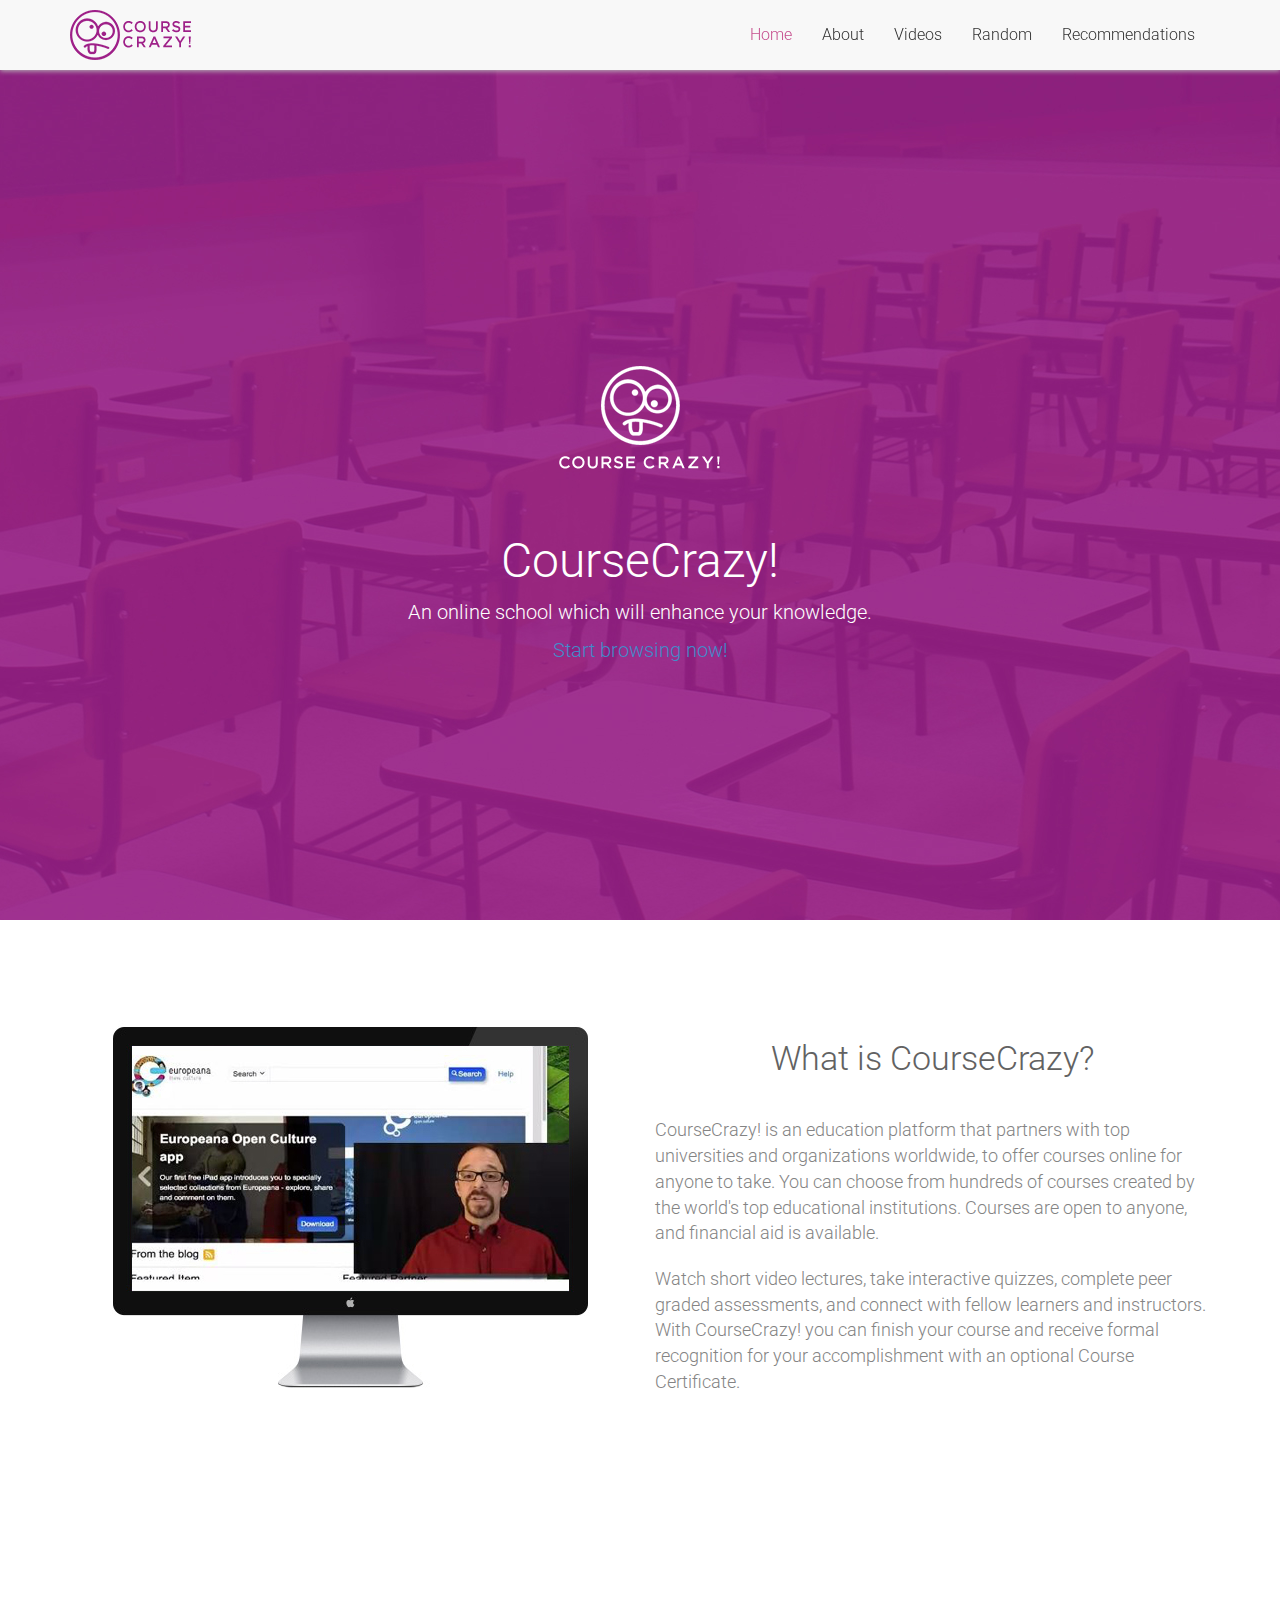
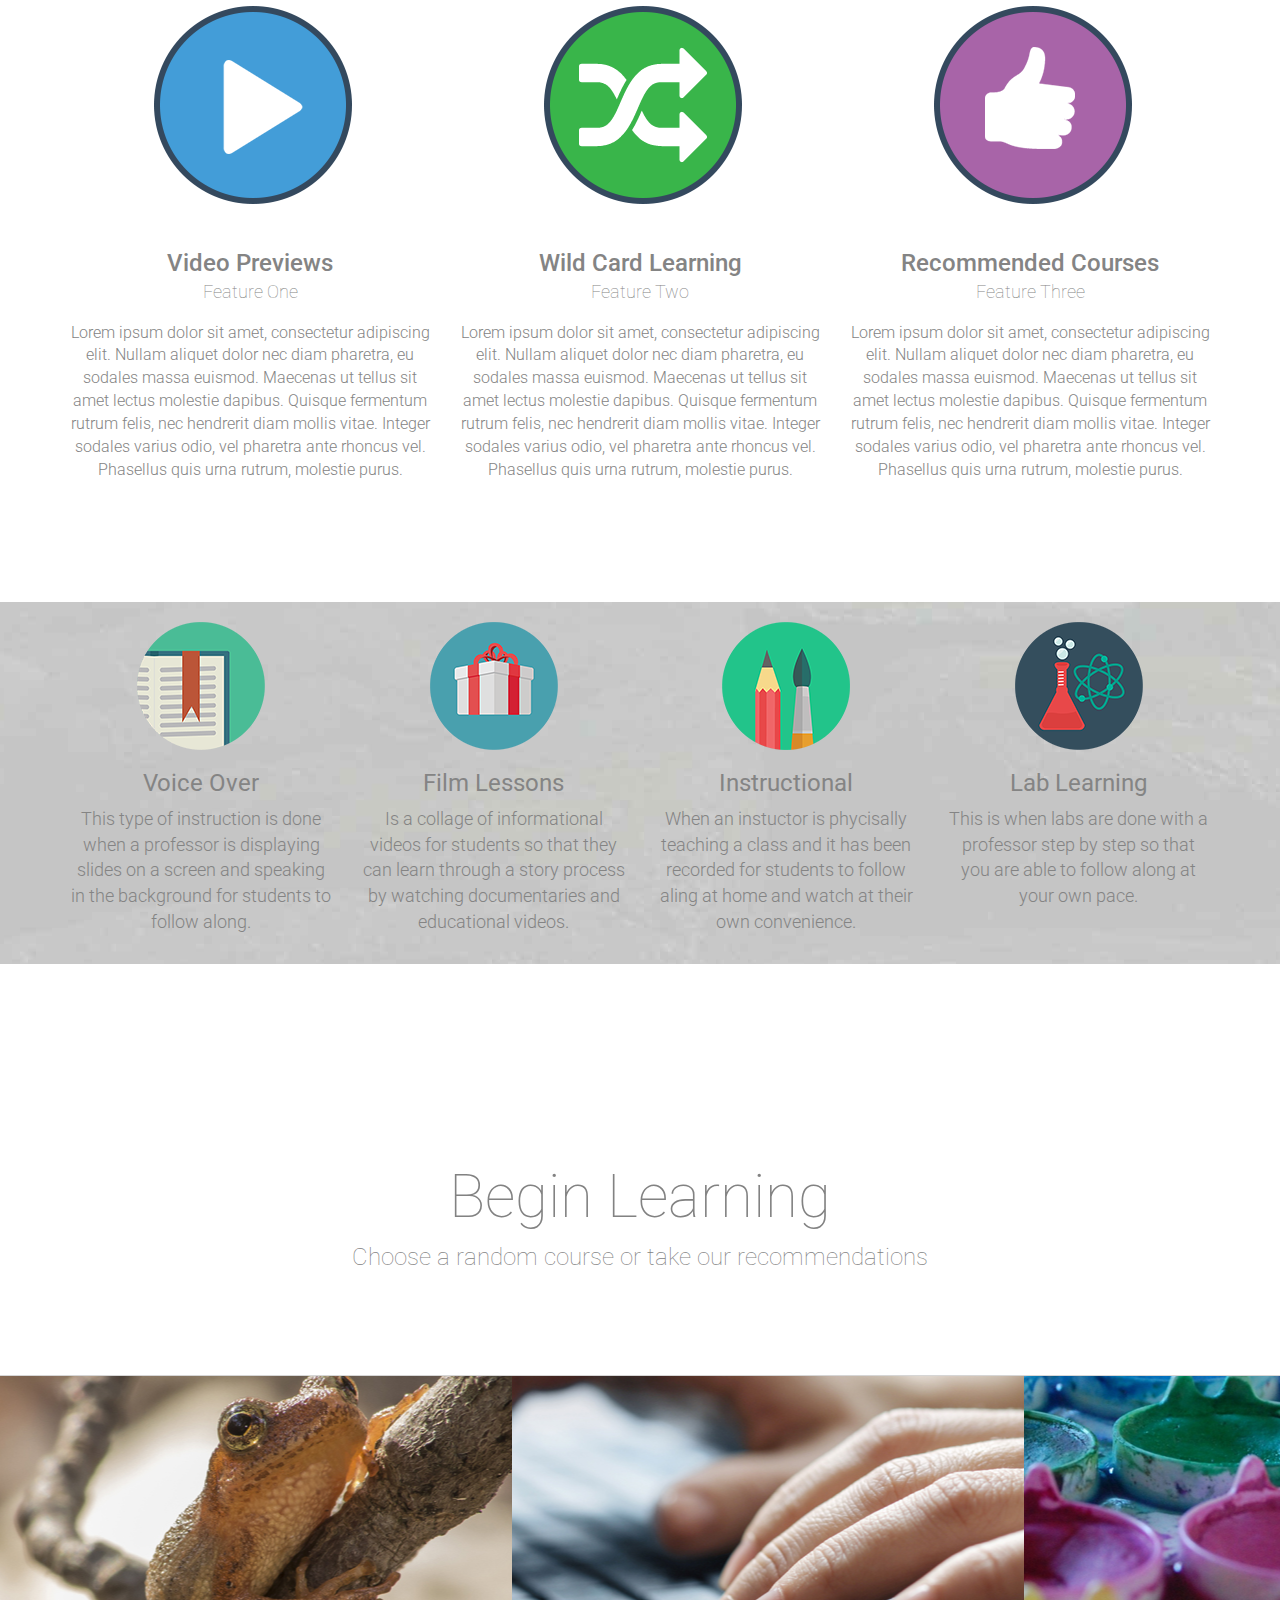
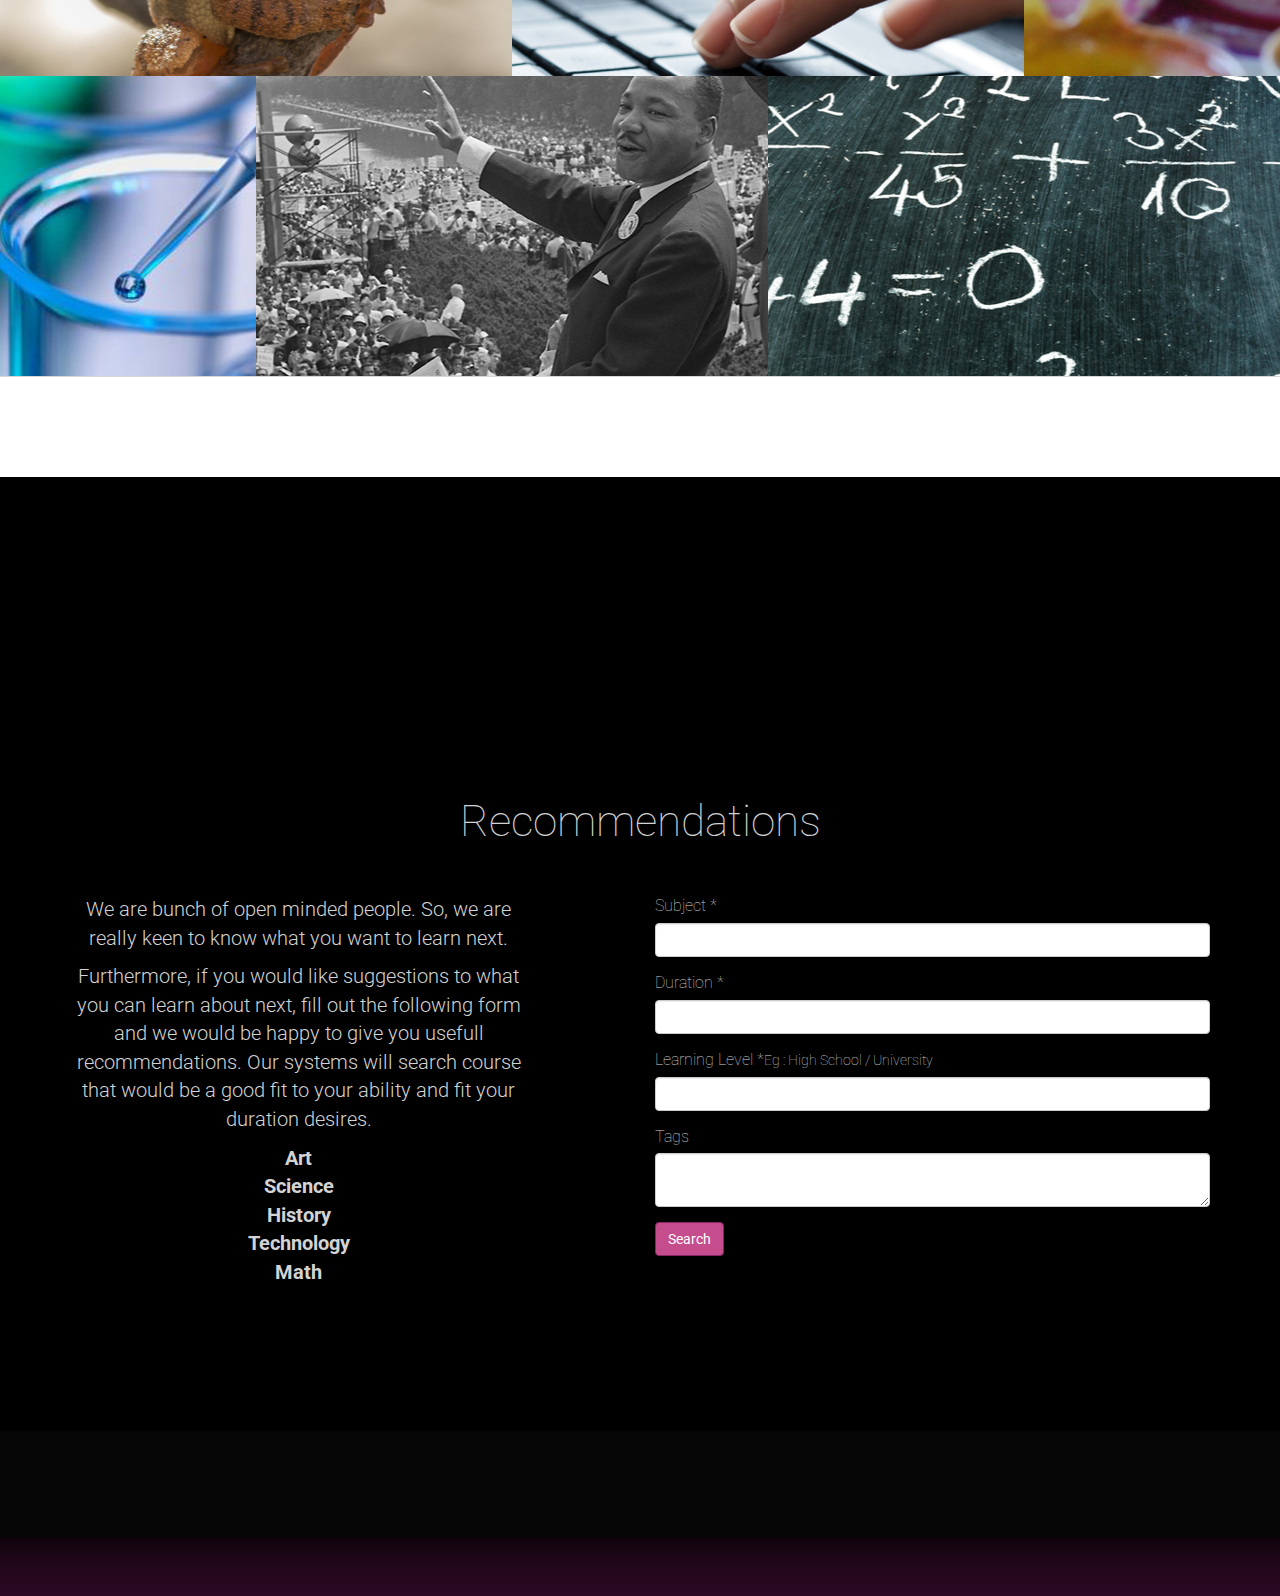
==== index.html @ 57f98992 "initial code" ====
<!DOCTYPE html>
<html>
<head>
	<title>CourseCrazy!</title>
	<link rel="stylesheet" type="text/css" href="css/bootstrap.min.css">
	<link href='http://fonts.googleapis.com/css?family=Roboto:400,300,100,400italic,500,700' rel='stylesheet' type='text/css'>
	<link rel="stylesheet" type="text/css" href="css/main.css">
	

	<script type="text/javascript" src="js/jquery.js"></script>
	<script type="text/javascript" src="js/bootstrap.min.js"></script>
	<script type="text/javascript" src="js/singlepagenav.js"></script>
	<script type="text/javascript" src="js/queryloader.js"></script>	
	<script type="text/javascript" src="js/main.js"></script>

	<meta charset="UTF-8">
	<meta name="description" content="CouseCrazy! - Take courses online!">
	<meta name="keywords" content="educational, learning, school, college, CS160, Software Engineering, HTML,CSS,XML,JavaScript">
	<meta name="author" content="CourseCrazy!">

	<link rel="icon" type="image/png"  href="img/fav.png" />
</head>
<body>
	<div class="navbar navbar-inverse navbar-fixed-top top-nav" role="navigation">
      <div class="container">
        <div class="navbar-header">
          <button type="button" class="navbar-toggle" data-toggle="collapse" data-target=".navbar-collapse">
            <span class="sr-only">Toggle navigation</span>
            <span class="icon-bar"></span>
            <span class="icon-bar"></span>
            <span class="icon-bar"></span>
          </button>
          <a class="navbar-brand" href="#">
          	<img src="img/pm-brand.png" title="CourseCrazy! Logo">
          </a>
        </div>
        <div class="collapse navbar-collapse ">
          <ul class="nav navbar-nav">
            <li><a href="#home">Home</a></li>
            <li><a href="#about">About</a></li>
            <li><a href="#services">Videos</a></li>
            <li><a href="#work">Random</a></li>
            <li><a href="#contact">Recommendations</a></li>
          </ul>
        </div><!--/.nav-collapse -->
      </div>
    </div>


	<div class="content"  id="home">
		<div class="section section1">
			<div class="container">
				<div class="row">
					<div class="col-xs-6 col-sm-4 col-md-2 col-lg-2 col-xs-offset-3 col-sm-offset-4 col-md-offset-5 main-logo"></div>
				</div>
				<div class="row">
					<h2>CourseCrazy!</h2>
				</div>
				<div class="row">
					<p>
						An online school which will enhance your knowledge.
					</p>
				</div>
                <div class="row">
                	<p>
                    	<a href = "browse.php" >Start browsing now!</a>
                    </p>
                </div>
			</div>
			</div>
		</div>
		<div class="section section2" id="about">
			<div class="container">
				<div class="row">
					<div class="col-md-6">
						<img class="img-responsive" title="PixelMock Introduction" src="img/big-mac.jpg">
					</div>
					<div class="col-md-6 intro-text">
						<h3 id="aboutus-title">What is CourseCrazy?</h3>
						<p>
							 CourseCrazy! is an education platform that partners with top universities and organizations worldwide, to offer courses online for anyone to take. You can choose from hundreds of courses created by the world's top educational institutions. Courses are open to anyone, and financial aid is available.
						</p>

						<p>
							Watch short video lectures, take interactive quizzes, complete peer graded assessments, and connect with fellow learners and instructors. With CourseCrazy! you can finish your course and receive formal recognition for your accomplishment with an optional Course Certificate.
						</p>
					</div>
				</div>
				<div class="row team">
					<div class="col-md-4">
						<img src="img/team/user2.png" class="img-responsive">
						<h3 class="team-name">Video Previews</h3>
						<h4 class="team-subtitle">Feature One</h4>
						<p class="team-details">
							Lorem ipsum dolor sit amet, consectetur adipiscing elit. Nullam aliquet dolor nec diam pharetra, eu sodales massa euismod. Maecenas ut tellus sit amet lectus molestie dapibus. Quisque fermentum rutrum felis, nec hendrerit diam mollis vitae. Integer sodales varius odio, vel pharetra ante rhoncus vel. Phasellus quis urna rutrum, molestie purus. 
						</p>
					</div>
					<div class="col-md-4">
						<img src="img/team/user1.png" class="img-responsive">
						<h3 class="team-name">Wild Card Learning</h3>
						<h4 class="team-subtitle">Feature Two</h4>
						<p class="team-details">
							Lorem ipsum dolor sit amet, consectetur adipiscing elit. Nullam aliquet dolor nec diam pharetra, eu sodales massa euismod. Maecenas ut tellus sit amet lectus molestie dapibus. Quisque fermentum rutrum felis, nec hendrerit diam mollis vitae. Integer sodales varius odio, vel pharetra ante rhoncus vel. Phasellus quis urna rutrum, molestie purus. 
						</p>
					</div>
					<div class="col-md-4">
						<img src="img/team/user3.png" class="img-responsive">
						<h3 class="team-name">Recommended Courses</h3>
						<h4 class="team-subtitle">Feature Three</h4>
						<p class="team-details">
							Lorem ipsum dolor sit amet, consectetur adipiscing elit. Nullam aliquet dolor nec diam pharetra, eu sodales massa euismod. Maecenas ut tellus sit amet lectus molestie dapibus. Quisque fermentum rutrum felis, nec hendrerit diam mollis vitae. Integer sodales varius odio, vel pharetra ante rhoncus vel. Phasellus quis urna rutrum, molestie purus. 
						</p>
					</div>
				</div>
			</div>
		</div>
		<div class="section section3" id="services">
			<div class="container">
				<div class="row">
					<div class="col-sm-6 col-md-3 service-item">
						<img src="img/print.png" title="Web design" class="img-responsive">
						<h3>Voice Over</h3>
						<p>
							This type of instruction is done when a professor is displaying slides on a screen and speaking in the background for students to follow along.
						</p>
					</div>
					<div class="col-sm-6 col-md-3 service-item">
						<img src="img/branding.png" title="Web development" class="img-responsive">
						<h3>Film Lessons</h3>
						<p>
							Is a collage of informational videos for students so that they can learn through a story process by watching documentaries and educational videos.
						</p>
					</div>
					<div class="col-sm-6 col-md-3 service-item">
						<img src="img/web-design.png" title="Print media design" class="img-responsive">
						<h3>Instructional</h3>
						<p>
							When an instuctor is phycisally teaching a class and it has been recorded for students to follow aling at home and watch at their own convenience.
						</p>
					</div>
					<div class="col-sm-6 col-md-3 service-item">
						<img src="img/web-dev.png" title="Branding" class="img-responsive">
						<h3>Lab Learning</h3>
						<p>
							This is when labs are done with a professor step by step so that you are able to follow along at your own pace.
						</p>
					</div>
				</div>
			</div>
		</div>
		<div class="section section4" id="work">
			<div class="portfolio clearfix">
				<div id="portfolio-introduction">
					<h3>Begin Learning</h3>
					<p>Choose a random course or take our recommendations</p>
				</div>

				<div id="portfolio-items" class="clearfix">
					

					<!-- start of a portfolio item -->
										<div class="item w3">
						<div class="hover-content">
							<h3>Cancer in the 21st Century</h3>
						</div>
						<div class="hidden-item">
							<img src="img/portfolio/biology.jpg" data-axisX="50" data-axisY="50">
						</div>
						<div class="modal fade portfolio-popup" tabindex="-1" role="dialog" aria-labelledby="myLargeModalLabel" aria-hidden="true">
	                        <div class="modal-dialog modal-lg">
	                            <div class="modal-content">
	                                <div class="row">
	                                    <div class="col-xs-12">
	                                        <div class="portfolio-item-description">
	                                            <h3>Cancer in the 21st Century</h3>
	                                            <p>Discover how genetics is revolutionising the detection and treatment of cancer, with this free online course. </p>
	                                            <p>Cancer Research UK estimates that 1 in 2 people in the UK will be diagnosed with cancer during their lifetime.</p>
	                                            <p>It is a disease that impacts on most people’s lives at some stage. So understanding cancer, and the development of new treatments, is of intrinsic interest to us all.</p>
	                                            <div class="labels">
	                                            	<span class="label label-default">Free</span>
													<span class="label label-primary">Biology</span>
													<span class="label label-success">6 Weeks</span>
													<span class="label label-info">Cancer</span>
													<span class="label label-warning">Modern</span>
													<span class="label label-danger">Health</span>
	                                            </div>
	                                        </div>
	                                    </div>
	                                    <div class="col-xs-12">
	                                        <div class='popup-image-container'>
	                                            <img src="img/portfolio/biology.jpg" class="portfolio-big img-responsive">
	                                        </div>
	                                    </div>
	                                </div>
	                            </div>
	                        </div>
	                    </div>
					</div>
					<!-- end of a portfolio item -->

					<!-- start of a portfolio item -->
					<div class="item w3">
						<div class="hover-content">
							<h3>Basic Java Programming</h3>
						</div>
						<div class="hidden-item">
							<img src="img/portfolio/tech.jpg" data-axisX="50" data-axisY="50">
						</div>
						<div class="modal fade portfolio-popup" tabindex="-1" role="dialog" aria-labelledby="myLargeModalLabel" aria-hidden="true">
	                        <div class="modal-dialog modal-lg">
	                            <div class="modal-content">
	                                <div class="row">
	                                    <div class="col-xs-12">
	                                        <div class="portfolio-item-description">
	                                            <h3>Basic Java Programming</h3>
	                                            <p>This course will help you to understand how programs work and guide you through creating your own computer program – a mobile game.  </p>
	                                            <p>Whether you’re a complete newcomer to programming, or have some basic skills, this course provides a challenging but fun way to start programming in Java. Over seven weeks we will introduce the basic constructs that are used in many programming languages and help you to put this knowledge into practice by changing the game code we have provided.</p>
	                                            <p>You’ll have the freedom to create a game that’s unique to you, with support from the community and educators if you get stuck. You’ll learn how to create algorithms to solve problems and translate these into code, using the same tools as industry professionals worldwide.</p>
	                                            <div class="labels">
	                                            	<span class="label label-default">Free</span>
													<span class="label label-primary">Computer Science</span>
													<span class="label label-success">6 Weeks</span>
													<span class="label label-info">Java</span>
													<span class="label label-warning">Programming</span>
													<span class="label label-danger">Mobile</span>
	                                            </div>
	                                        </div>
	                                    </div>
	                                    <div class="col-xs-12">
	                                        <div class='popup-image-container'>
	                                            <img src="img/portfolio/tech.jpg"  class="portfolio-big img-responsive">
	                                        </div>
	                                    </div>
	                                </div>
	                            </div>
	                        </div>
	                    </div>
					</div>
					<!-- end of a portfolio item -->

					<!-- start of a portfolio item -->
					<div class="item">
						<div class="hover-content">
							<h3>Artist's Perspective</h3>
						</div>
						<div class="hidden-item">
							<img src="img/portfolio/art.jpg" data-axisX="45" data-axisY="50">
						</div>
						<div class="modal fade portfolio-popup" tabindex="-1" role="dialog" aria-labelledby="myLargeModalLabel" aria-hidden="true">
	                        <div class="modal-dialog modal-lg">
	                            <div class="modal-content">
	                                <div class="row">
	                                    <div class="col-xs-12">
	                                        <div class="portfolio-item-description">
	                                            <h3>Artist's Perspective</h3>
	                                            <p>This course approaches the questions of “art” and “history” from the perspective of contemporary makers of art (sculpture, painting, photography, performance, installation and more), animators (whether character/story-based or experimental) and gamers. </p>
	                                            <p>Asking how artists actively make a history for their own practices by thinking about the creative process as a “conversation” with a wide range of art from the past. </p>
	                                            <p>Why are ground-breaking artists so often historically-minded (and yet tend to break all the rules of conventional history-telling)? How do animators themselves “write” the largely unwritten history of their art through quotation, transposition and mash-ups? </p>
	                                            <div class="labels">
	                                            	<span class="label label-default">Live</span>
													<span class="label label-primary">Art</span>
													<span class="label label-success">Gamers</span>
													<span class="label label-info">History</span>
													<span class="label label-warning">Analysis</span>
													<span class="label label-danger">Thinking</span>
	                                            </div>
	                                        </div>
	                                    </div>
	                                    <div class="col-xs-12">
	                                        <div class='popup-image-container'>
	                                            <img src="img/portfolio/art.jpg" class="portfolio-big img-responsive">
	                                        </div>
	                                    </div>
	                                </div>
	                            </div>
	                        </div>
	                    </div>
					</div>
					<!-- end of a portfolio item -->

					<!-- start of a portfolio item -->
					<div class="item">
						<div class="hover-content">
							<h3>Analyzing the Universe</h3>
						</div>
						<div class="hidden-item">
							<img src="img/portfolio/science.jpg" data-axisX="50" data-axisY="50">
						</div>
						<div class="modal fade portfolio-popup" tabindex="-1" role="dialog" aria-labelledby="myLargeModalLabel" aria-hidden="true">
	                        <div class="modal-dialog modal-lg">
	                            <div class="modal-content">
	                                <div class="row">
	                                    <div class="col-xs-12">
	                                        <div class="portfolio-item-description">
	                                            <h3>Analyzing the Universe</h3>
	                                            <p>Science is really not about looking up facts in an encyclopedia.  It is a process that extends what we know into the realm of the unexplored.  This can be exciting, certainly; to be able to sneak a peek at the Universe at its strange, awesome, cosmic best.  But it is very different from your run-of-the-mill standard “textbook” idea of science. </p>
	                                            <p>Science is a social, human endeavor. And as human beings, we crave authenticity.  We have seen the trappings of society, we act as if we have mastered technology, and yet we know that something is lacking.  We have succumbed to the lure of Ebay, Facebook and Amazon (at least, I know I have!), and yet we remain unsatisfied at some primal level.</p>
	                                            <p>It’s time to peel away the layers of glitzy imagery and use our machines to exploit their ultimate purpose: the capability to  process large amounts of data with instructions that we provide, in order to test our ideas about how the Universe seems to behave.  In short, to do Science. </p>
	                                            <div class="labels">
	                                            	<span class="label label-default">Science</span>
													<span class="label label-primary">Nasa</span>
													<span class="label label-success">Space</span>
													<span class="label label-info">Galaxy</span>
													<span class="label label-warning">Physics</span>
													<span class="label label-danger">Astronomy</span>
	                                            </div>
	                                        </div>
	                                    </div>
	                                    <div class="col-xs-12">
	                                        <div class='popup-image-container'>
	                                            <img src="img/portfolio/science.jpg" class="portfolio-big img-responsive">
	                                        </div>
	                                    </div>
	                                </div>
	                            </div>
	                        </div>
	                    </div>
					</div>
					<!-- end of a portfolio item -->

					<!-- start of a portfolio item -->
					<div class="item w3">
						<div class="hover-content">
							<h3>The Roosevelt Century</h3>
						</div>
						<div class="hidden-item">
							<img src="img/portfolio/history.jpg"  data-axisX="50" data-axisY="50">
						</div>
						<div class="modal fade portfolio-popup" tabindex="-1" role="dialog" aria-labelledby="myLargeModalLabel" aria-hidden="true">
	                        <div class="modal-dialog modal-lg">
	                            <div class="modal-content">
	                                <div class="row">
	                                    <div class="col-xs-12">
	                                        <div class="portfolio-item-description">
	                                            <h3>The Roosevelt Century</h3>
	                                            <p>This course will be offered On Demand. Sign up here to be notified when we go live. Who were Franklin, Eleanor, and Theodor Roosevelt? What values did the three Roosevelts (3Rs) stand for? How did these two presidents and one first lady influence the world we live in? This course explores twentieth century US history through these three unique leaders.    </p>
	                                            <p>The 3Rs propelled the United States into a superpower. They were innovators, campaigners, mobilisers, communicators, and transgressors of tradition. They changed the way we think about security, equality, and freedom. They gave us images of the future which still inspire us today. The Roosevelt Century takes you through their time, and connects it with our own.</p>
	                                            <p>By looking at their public speeches, governing styles, leadership qualities, and major decisions, the course explores how the 3Rs shaped American politics and society, transformed the relationship between citizen and state, and changed the role of the United States in the world.  The legacy of the 3Rs can be found everywhere in public life today, from media and entertainment to place names and online sites. By linking these images and references to the past, participants will take part in an exploration of the Roosevelt Century and how it is experienced across the globe. </p>
	                                            <div class="labels">
	                                            	<span class="label label-default">History</span>
													<span class="label label-primary">United States</span>
													<span class="label label-success">Explore</span>
													<span class="label label-info">Century</span>
													<span class="label label-warning">Life</span>
													<span class="label label-danger">Freedom</span>
	                                            </div>
	                                        </div>
	                                    </div>
	                                    <div class="col-xs-12">
	                                        <div class='popup-image-container'>
	                                            <img src="img/portfolio/history.jpg" class="portfolio-big img-responsive">
	                                        </div>
	                                    </div>
	                                </div>
	                            </div>
	                        </div>
	                    </div>
					</div>
					<!-- end of a portfolio item -->

					<!-- start of a portfolio item -->
					<div class="item w3">
						<div class="hover-content">
							<h3>Problems in Physics</h3>
						</div>
						<div class="hidden-item">
							<img src="img/portfolio/math.jpg"  data-axisX="50" data-axisY="50">
						</div>
						<div class="modal fade portfolio-popup" tabindex="-1" role="dialog" aria-labelledby="myLargeModalLabel" aria-hidden="true">
	                        <div class="modal-dialog modal-lg">
	                            <div class="modal-content">
	                                <div class="row">
	                                    <div class="col-xs-12">
	                                        <div class="portfolio-item-description">
	                                            <h3>Problems in Physics</h3>
	                                            <p>The course includes about 45 hours of lectures covering the material I normally teach in an introductory graduate class at University of Michigan. The treatment is mathematical, which is natural for a topic whose roots lie deep in functional analysis and variational calculus. It is not formal, however, because the main goal of these lectures is to turn the viewer into a competent developer of finite element code.  </p>
	                                            <p>We do spend time in rudimentary functional analysis, and variational calculus, but this is only to highlight the mathematical basis for the methods, which in turn explains why they work so well. Much of the success of the Finite Element Method as a computational framework lies in the rigor of its mathematical foundation, and this needs to be appreciated, even if only in the elementary manner presented here. </p>
	                                            <p>A background in PDEs and, more importantly, linear algebra, is assumed, although the viewer will find that we develop all the relevant ideas that are needed.  The development itself focuses on the classical forms of partial differential equations (PDEs): elliptic, parabolic and hyperbolic. At each stage, however, we make numerous connections to the physical phenomena represented by the PDEs.</p>
	                                            <div class="labels">
	                                            	<span class="label label-default">Physics</span>
													<span class="label label-primary">Math</span>
													<span class="label label-success">Linear</span>
													<span class="label label-info">Finte</span>
													<span class="label label-warning">6 Weeks</span>
													<span class="label label-danger">3D</span>
	                                            </div>
	                                        </div>
	                                    </div>
	                                    <div class="col-xs-12">
	                                        <div class='popup-image-container'>
	                                            <img src="img/portfolio/math.jpg" class="portfolio-big img-responsive">
	                                        </div>
	                                    </div>
	                                </div>
	                            </div>
	                        </div>
	                    </div>
					</div>
					<!-- end of a portfolio item -->
				</div>
				
			</div>
		</div>

		<div class="section section5 footer" id="contact">
			<div class="container">
				<div class="row">
					<h3 id="contact-us-header">Recommendations</h3>
				</div>
                <div class="row">
                    <div class="col-md-5 contact-description">
                        <p>We are bunch of open minded people. So, we are really keen to know what you want to learn next.</p> 
                        <p>Furthermore, if you would like suggestions to what you can learn about next, fill out the following form and we would be happy to give you usefull recommendations. Our systems will search course that would be a good fit to your ability and fit your duration desires.</p>	
                        <p><strong>Art<br>Science<br>History<br>Technology<br>Math<br>
                                </strong></p>
                        
                    </div>
                    <div class="col-md-offset-1 col-md-6">
                        <div id="mainErrorDisplay">

                        </div>
                        <form id="contact-form">
                            <div class="form-group">
                                <label for="name">Subject *</label>
                                <input type="text" class="form-control" id="name">
                            </div>

                            <div class="form-group">
                                <label for="email">Duration *</label>
                                <input type="text" class="form-control" id="email">
                            </div>

                            <div class="form-group">
                                <label for="phone">Learning Level *<small>Eg : High School / University</small></label>
                                <input type="text" class="form-control" id="phone">
                            </div>

                            <div class="form-group">
                                <label for="message">Tags</label>
                                <textarea class="form-control" id="message"></textarea>
                            </div>

                            <div class="form-group">
                                <input type="submit" value="Search" id="send" class="btn btn-success">
                            </div>
                        </form>
                    </div>
                </div>
            </div>

		</div>
	</div>
</body>
</html>
---- css/main.css ----
body
{
	text-align: center;
	padding: 0px;
	margin: 0px;
	font-family: "Roboto",sans-serif;
	font-size: 12px;
	color:#d3d3d3 !important;
}

body .text-color1 
{
    color: #882565;
}

body .text-color2 
{
    color: #C54D8D;
}

.owlcontainer {
	max-width: 1400px;
	margin: auto;
	overflow: hidden;
	position: relative;
	padding-top: 6%;
}

#owl-demo .owlitem img{
    display: block;
    max-width: 100%;
    height: auto;
    margin: auto;
}
.owlcontainer .slidertext {
	font-size: 30px;
	color: #4f585d;
	line-height: 40px;
	text-align: center;
	width: 70%;
	margin: auto;
	padding-top: 0px;
	padding-bottom: 6%;
}


.container
{
	/*width:1200px;*/
	margin: 0px auto;
	/*text-align: left;*/
}

.top-nav
{
	position: fixed;
	height: 70px;
	padding-top: 10px;
	padding-bottom: 10px;
	width:100%;
	background-color: #f8f8f8;
}

.top-nav li a
{
	font-size:16px;
	font-family: "Roboto", sans-serif;
	font-weight: 300;
	color:#303030 !important;
}

.navbar li .current
{
	background-color: transparent;
	color: #C54D8D !important;
	outline: none;
}

.navbar-brand
{
	padding-top: 0px;
}

.top-nav li a:hover
{
	color:#C54D8D!important;
}

.navbar-inverse
{
	border: none;
	box-shadow: 0px 1px 5px #b8b8b8;
}

.content
{
	padding-top:70px;
}

.section1
{
	background: url(../img/workspace-main.jpg);
	background-repeat:no-repeat;
	background-attachment:fixed;
	background-position:50% -400px; 
	padding-top:170px;
}

.section1 .main-logo
{
	background: url("../img/logo-big-NEW.png") no-repeat scroll center center rgba(0, 0, 0, 0);
	height: 200px;
}

.section1 h2
{
	font-family: "Roboto",sans-serif;
	font-weight: 300 !important;
	font-size: 48px;
	color:#fff;
}

.section1 p
{
	font-size: 20px;
	font-weight: 300;
	color: #fff;
}

.section2
{
	padding-top: 100px;
	/*padding-bottom: 200px;*/
}

.section2 .intro-text
{
	/*text-align: left*/
}

.section2 img
{
	margin: 0 auto;
}

.section2 h3#aboutus-title
{
	font-family: "Roboto", sans-serif;
	font-size: 34px;
	color: #626262 !important;
	font-weight: 300;
	margin-bottom: 40px;
}

.section2 .team
{
	padding: 150px 0px 100px 0px;
}

.section2 .team img
{
	margin:0px auto;
}

.section2 .team h3.team-name
{
	color:#848484;
	margin-bottom: 5px;
}

.section2 .team h4.team-subtitle
{
	margin-top: 0px;	
	font-weight: lighter;
	color:#848484;
	margin-bottom: 20px;
}

.section2 .team p.team-details
{
	text-align: center;
	font-size: 16px;
}

.section2 p
{
	color: #848484;
	font-size: 18px;
	font-family: "Roboto", sans-serif;
	margin-bottom: 20px;
	font-weight: 300;
	text-align: left
}

.section3
{
	background: url(../img/workspace-sub.jpg) rgba(213,30,155, 0.6);
	background-repeat:no-repeat;
	background-attachment:fixed;
	background-position:50% 0%; 
}

.section3 .container
{
	
}

.section3 img.img-responsive
{
	margin: 0 auto;
}

.section3 h3
{
	color: #848484;
	font-weight: 400;
}

.section3 p
{
	color: #848484;
	font-weight: 300;
	font-size: 18px;
}

.section4
{
	/*height:600px;*/
}

.item 
{ 
	width: 20%; 
	background-color: red;
	height:300px;
	float:left;
	position: relative;
}

.item.w2 
{ 
	width: 25%; 
}

.item.w3
{
	width: 40%; 
}

.item .hidden-item
{
	display: none;
}

.portfolio
{	
	padding: 100px 0px
}

.portfolio #portfolio-introduction
{
	margin-bottom: 100px;
	margin-top: 100px;
	color: #828282;
}

.portfolio #portfolio-introduction p
{
	font-size: 24px;
	font-weight: lighter;
}

.portfolio #portfolio-items
{
	border-top: 1px solid #D6D6D6;
	border-bottom: 1px solid #D6D6D6;
}

.portfolio .item .hover-content
{
	width: 100%;
	height: 100%;
	background: #8a0175;
	opacity: 0.8;
	position: absolute;
	padding: 20px;
	display: none;
	transition:all 0.5s ease 0s;
	cursor: pointer;
}

.portfolio .item .hover-content h3
{
	font-size: 34px;
	font-weight: lighter;
	color: #fff;
	position: relative;
	top:30%;
}

.portfolio .item:hover .hover-content
{
	display: block;
}

.portfolio .item  .portfolio-popup h3
{
	margin-bottom: 30px;
	margin-top: 0px;
	color:#828282;
} 

.portfolio .item .portfolio-popup p
{
	color: #828282;
	line-height: auto;
	font-size: 18px;
	font-weight: lighter;
}


.portfolio .item .portfolio-popup .popup-image-container
{
	padding: 20px;
}

.portfolio .item .portfolio-popup .popup-image-container img
{
	margin: 0 auto
}

.portfolio .item  .portfolio-popup .portfolio-item-description
{
	border-bottom: 1px solid #8D8D8D;
    padding: 40px;
    text-align: left;
}

.portfolio .item .portfolio-popup .labels
{
	margin-top:20px;
	line-height: 30px;
}


.portfolio .item  .portfolio-popup .portfolio-item-description span.label
{
	font-family: "Roboto", sans-serif;
	font-size: 12px;
	font-weight: lighter;
}

.portfolio h3
{
	font-size: 60px;
	font-family: "Roboto", sans-serif;
	font-weight: lighter;
}

.footer
{
	background: url(../img/footer-bg.jpg) repeat-x left bottom #000;
	/*padding-top: 200px;*/
}

#contact
{
	/*padding-bottom:80px;*/
	font-family:"Roboto", sans-serif;
	font-weight:300;
	min-height:600px;
}

#contact #contact-us-header
{
	font-size: 44px;
	font-weight: lighter;
	margin-bottom: 50px
}

#contact #contact-form input[type=submit]
{
	background-color:#C54D8D;
	border:1px solid #882565																																																																																																																																																																						
}

#contact #contact-form
{
	text-align: left;
}

#contact #contact-form label
{
	font-size: 16px;
	font-weight: lighter;
}

#contact .contact-description p
{
	font-size:20px;
}

.sm-wrapper
{
	margin-top:30px;
	margin-bottom:50px;
}


.sm-wrapper a:hover
{

}

.sm-container
{
	width:32px;
	height:32px;
	display:block;
	float:left;
	background:url(../img/sm-sprite.png) no-repeat;
	margin-right:10px;
}

.sm-container:hover
{
	/*border-bottom:5px solid #C54D8D;*/
	cursor:pointer;
}

.sm-facebook
{
	background-position:0px -32px;
}

.sm-linkedin
{
	background-position:0px -64px;
}

.sm-gplus
{
	background-position:0px -96px;
}

.sm-skype
{
	background-position:0px -128px;
}


/* end of contact section */



/* Landscape phones and down */
@media (max-width: 480px) { 

	.section2 p
	{
		font-size: 18px;
		font-weight: 300;
	}

	.section2 img
	{
		padding-bottom: 60px;
	}

	.item,.item.w2 , .item.w3
	{ 
		width: 100%; 
	}

	.portfolio .item  .portfolio-popup h3
	{
		font-size: 42px;
	} 

	.portfolio .item .portfolio-popup p
	{
		font-size: 16px;
		font-weight: lighter;
	}

	.section2 .team img
	{
		padding-bottom: 0px;
	}

	.section3 .service-item
	{
		margin-bottom: 50px
	}

	.section3 .service-item p
	{
		font-size: 18px;
	    margin: 0 auto;
	    width: 75%;
	}


 }

/* Landscape phone to portrait tablet */
@media (min-width: 481px) and (max-width: 767px) {
	.section3 .service-item
	{
		margin-bottom: 50px
	}

	.section3 .service-item p
	{
		font-size: 18px;
	    margin: 0 auto;
	    width: 75%;
	}

	.section2 p
	{
		font-size: 20px;
		font-weight: 300;
	}

	.section2 img
	{
		padding-bottom: 0px;
	}

	.item,.item.w2 , .item.w3
	{ 
		width: 100%; 
	}

	.navbar-nav
	{
		background-color:#F8F8F8
	}
}


/* Portrait tablet to landscape and desktop */
@media (min-width: 768px) and (max-width: 1024px) {
	.section2 img
	{
		padding-bottom: 60px;
	}

	.section2 p
	{
		font-size: 20px;
	}

	.section2 img
	{
		padding-bottom: 0px;
	}

	.section3 .service-item
	{
		margin-bottom: 50px;
		font-size: 18px;
	}

	.portfolio .item .hover-content
	{
		width: 100%;
		height: 100%;
		background: #8a0175;
		opacity: 0.8;
		position: absolute;
		padding: 20px;
		display: none;
		transition:all 0.5s ease 0s;
		cursor: pointer;
	}

	.portfolio .item .hover-content h3
	{
		font-size: 18px;
		font-weight: 300;
		color: #fff;
		position: relative;
		top:30%;
	}

	.portfolio .item:hover .hover-content
	{
		display: block;
	}

	.portfolio .item  .portfolio-popup h3
	{
		margin-bottom: 30px;
		margin-top: 0px;
		color:#828282;
		font-size: 42px;
	} 

	.portfolio .item .portfolio-popup p
	{
		color: #828282;
		line-height: auto;
		font-size: 16px;
		font-weight: lighter;
	}

	.item 
	{ 
		width: 20%; 
		background-color: red;
		height:200px;
		float:left;
		position: relative;
	}

	.item.w2 
	{ 
		width: 25%; 
	}

	.item.w3
	{
		width: 40%; 
	}

	.navbar-nav
	{
		float: right;
	}
}


/* Large desktop */
@media (min-width: 1025px) {
	.navbar-nav
	{
		float: right;
	}
}

.clearfix:after {
     visibility: hidden;
     display: block;
     font-size: 0;
     content: " ";
     clear: both;
     height: 0;
     }
.clearfix { display: inline-block; }
/* start commented backslash hack \*/
* html .clearfix { height: 1%; }
.clearfix { display: block; }
/* close commented backslash hack */
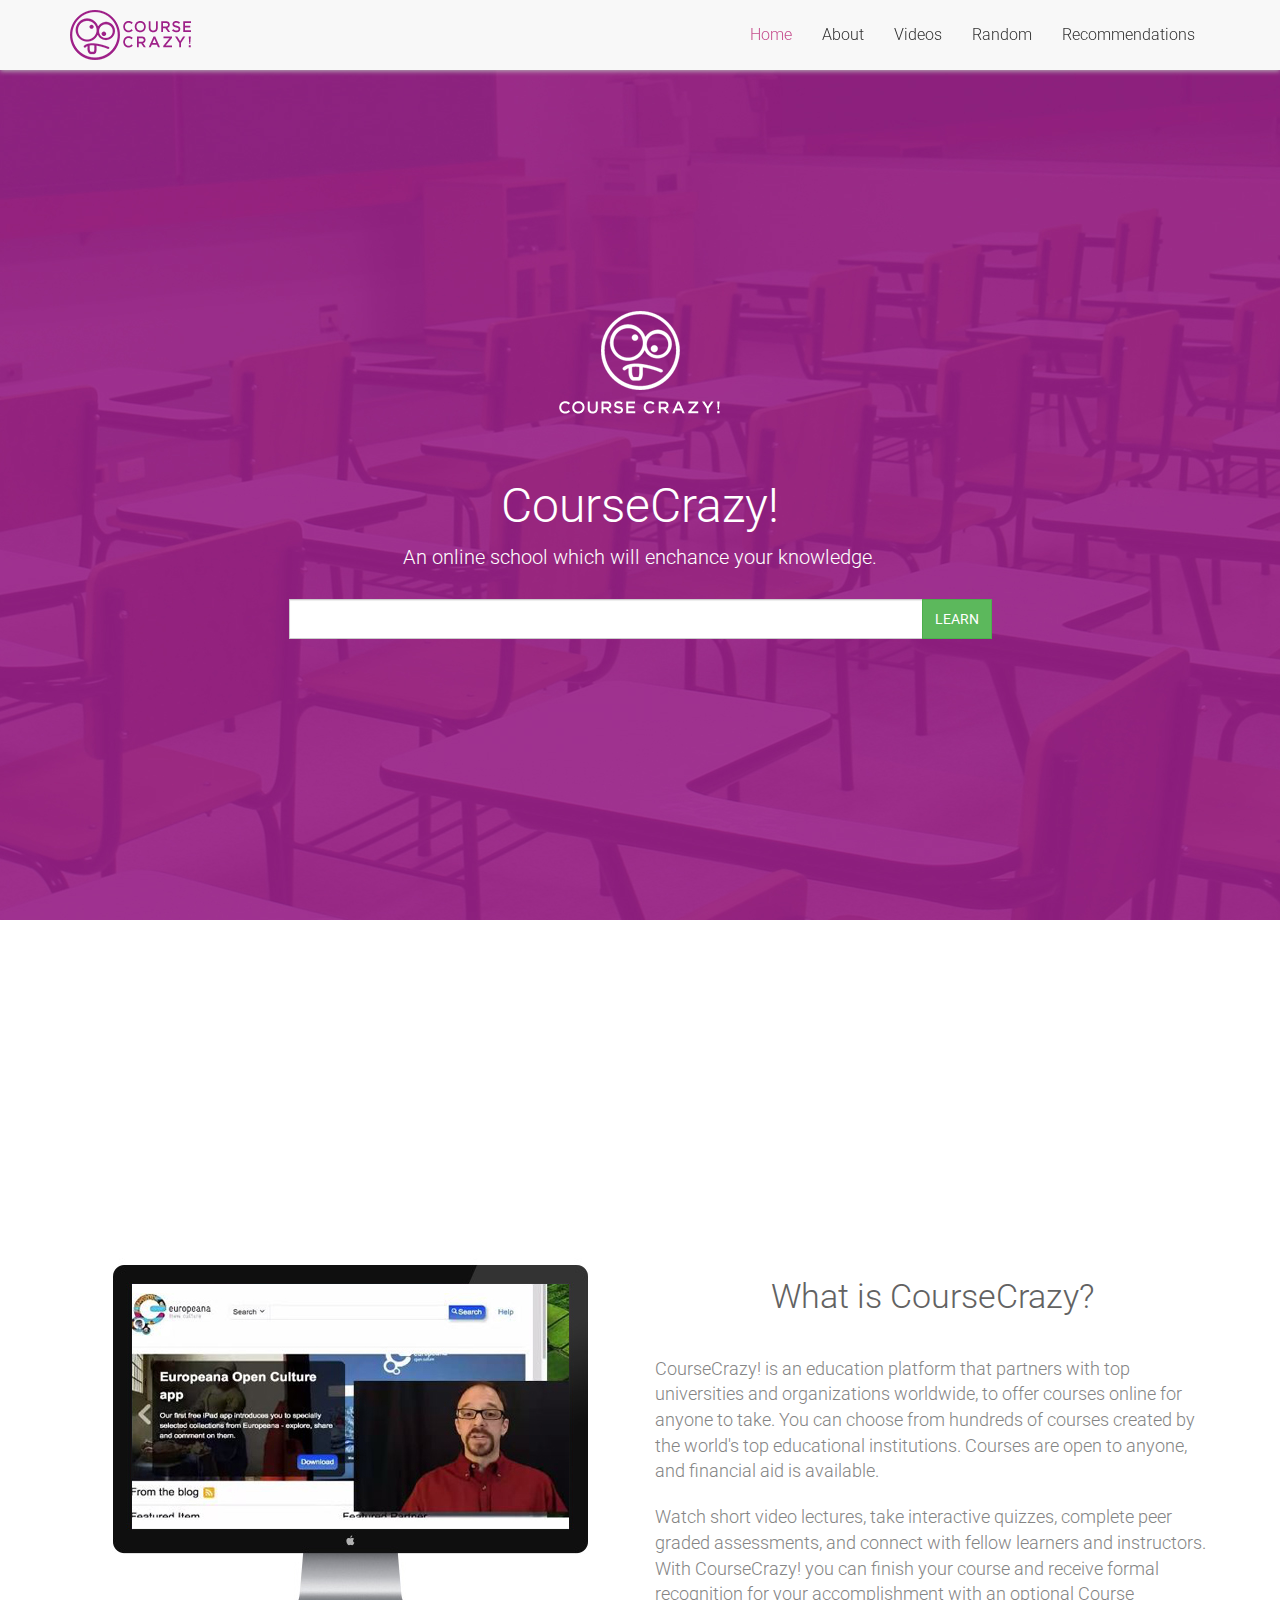
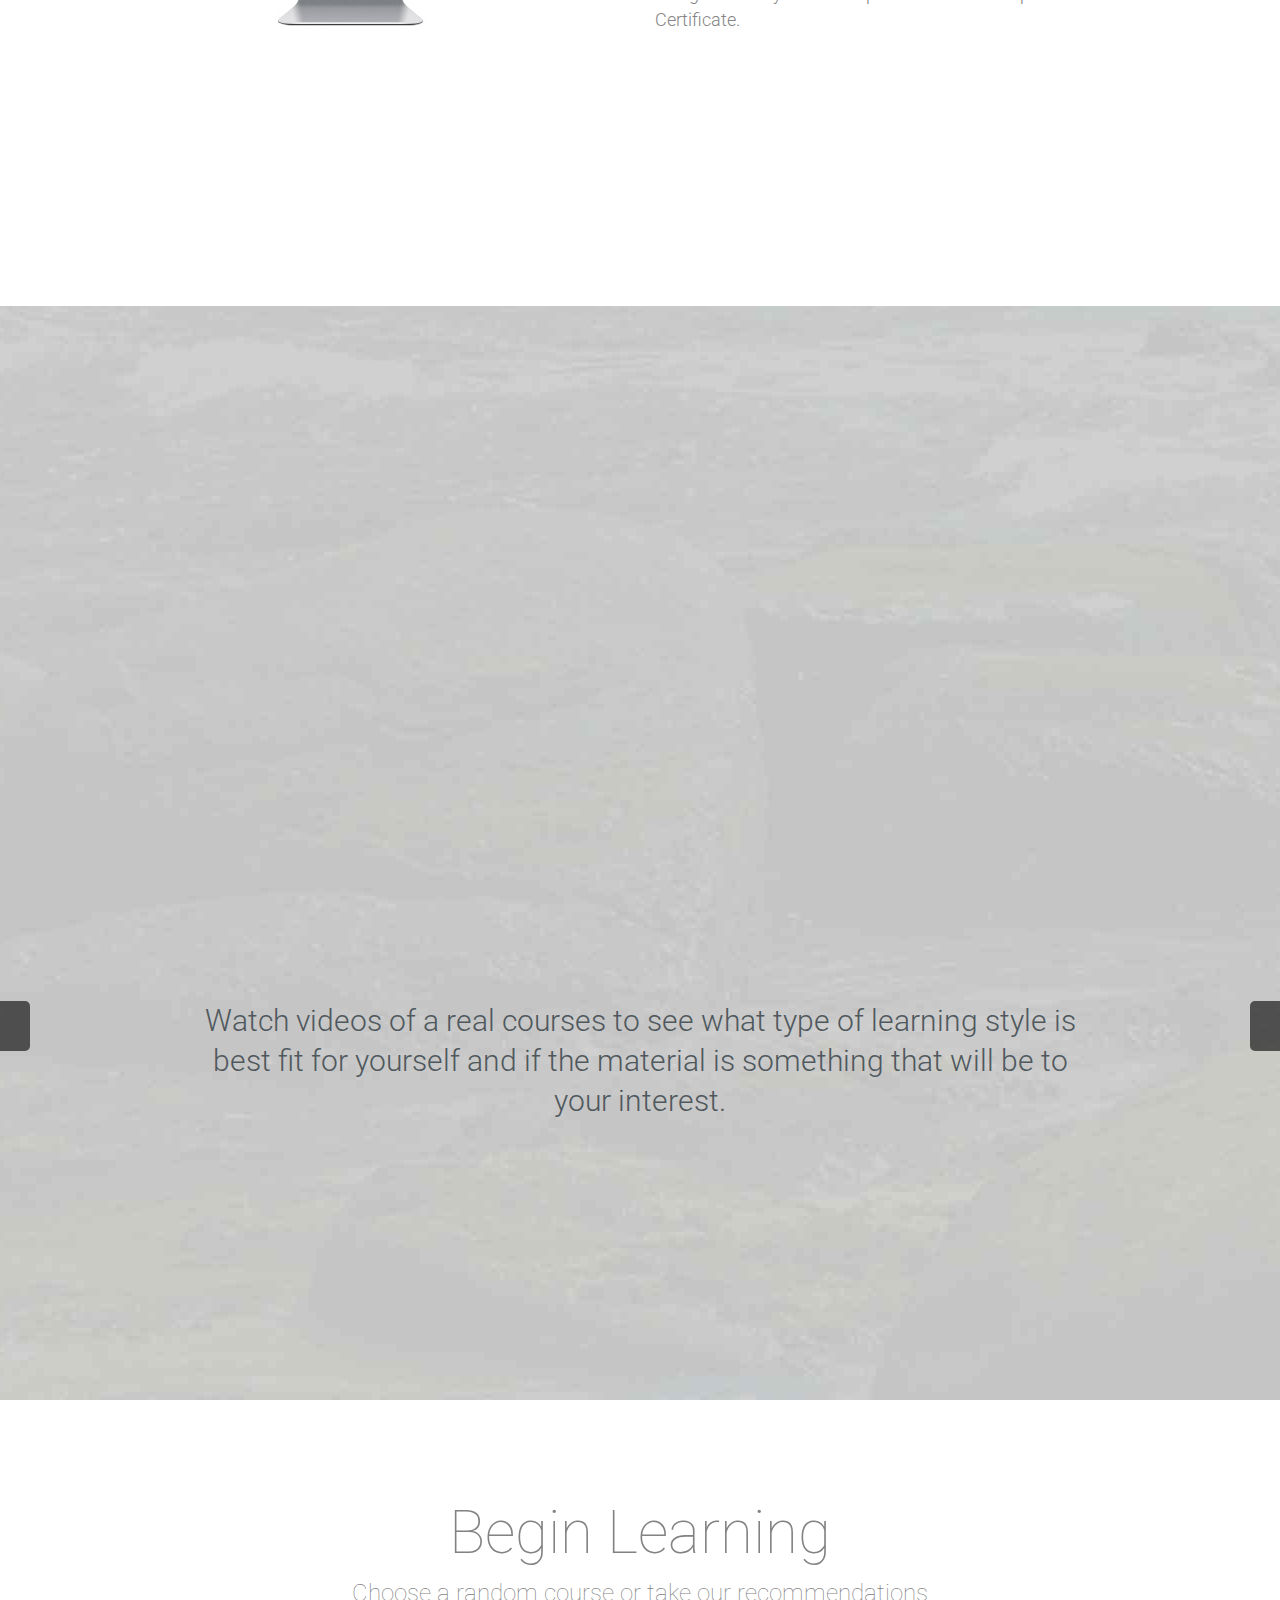
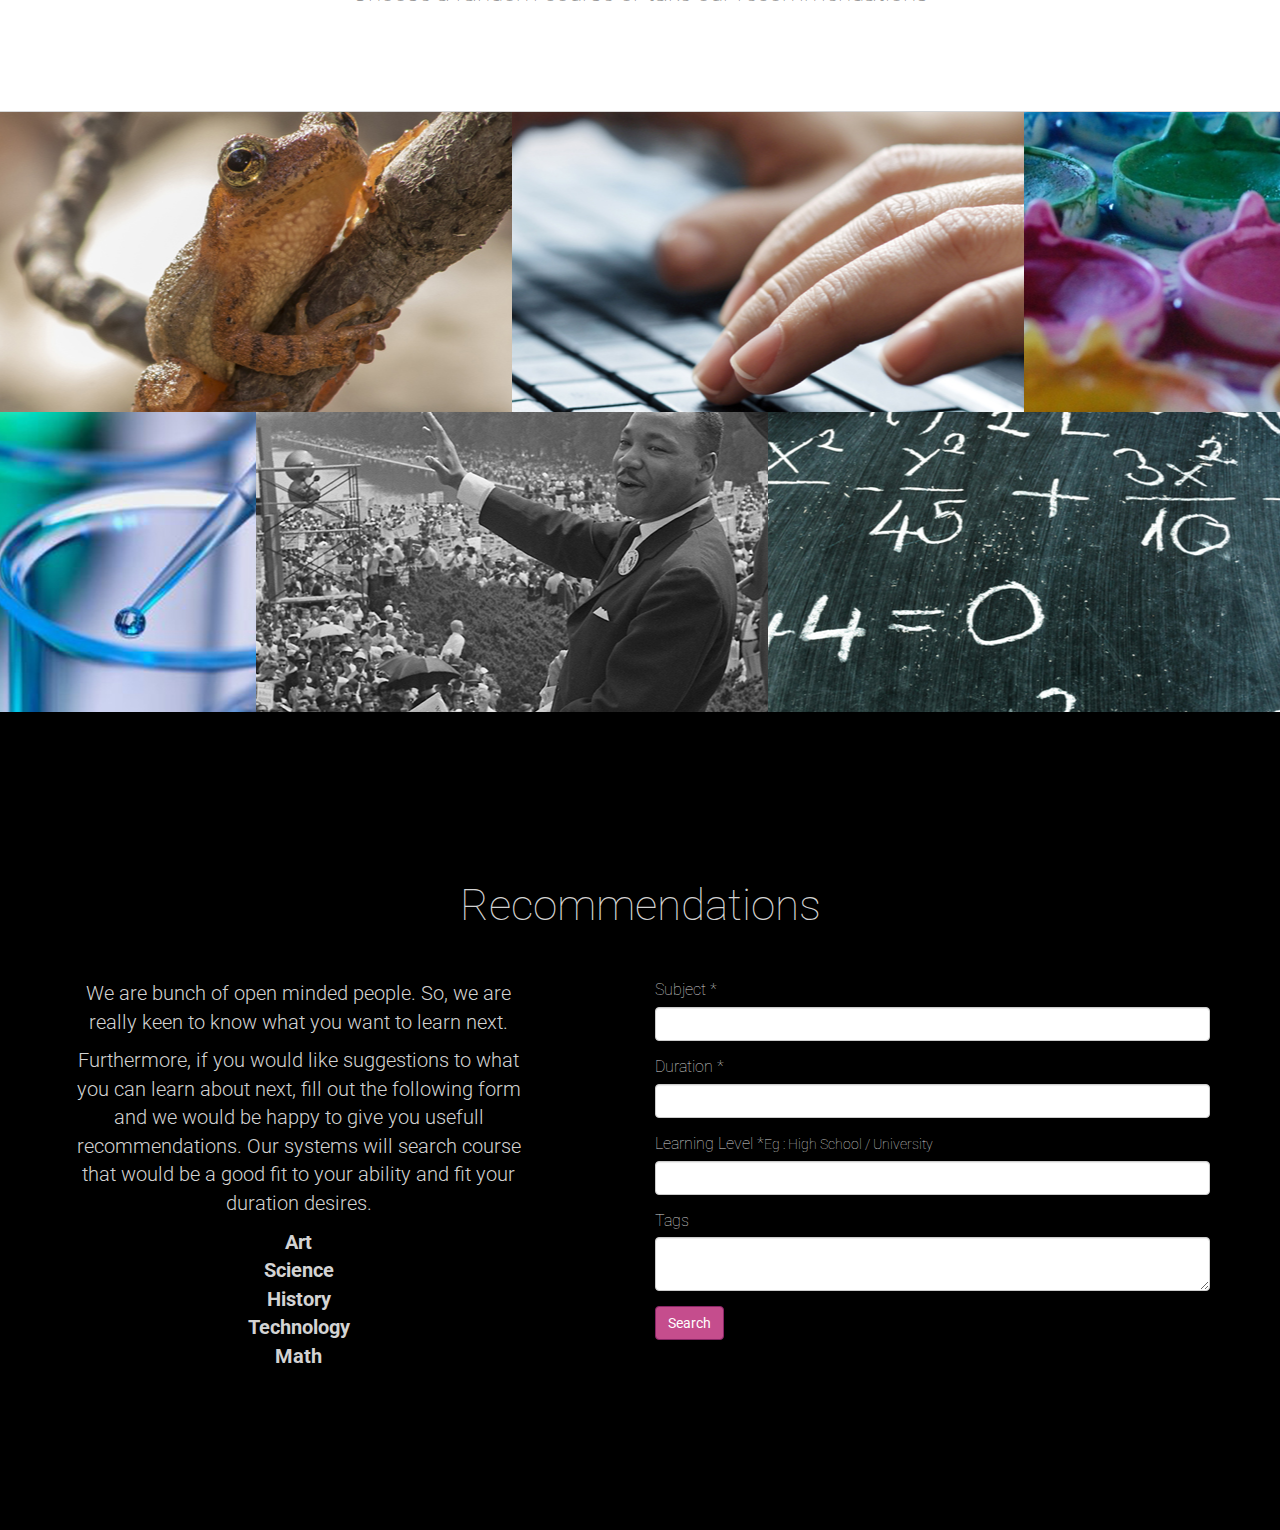
==== commit 4104fabb: "Fixing search and padding" ====
--- a/index.html
+++ b/index.html
@@ -5,13 +5,18 @@
 	<link rel="stylesheet" type="text/css" href="css/bootstrap.min.css">
 	<link href='http://fonts.googleapis.com/css?family=Roboto:400,300,100,400italic,500,700' rel='stylesheet' type='text/css'>
 	<link rel="stylesheet" type="text/css" href="css/main.css">
-	
+	<link rel="stylesheet" type="text/css" media="all" href="owl/owl.carousel.css">
+	<link rel="stylesheet" type="text/css" media="all" href="owl/owl.theme.css">
+	<link rel="stylesheet" type="text/css" media="all" href="owl/owl.transitions.css">
+
 
 	<script type="text/javascript" src="js/jquery.js"></script>
 	<script type="text/javascript" src="js/bootstrap.min.js"></script>
 	<script type="text/javascript" src="js/singlepagenav.js"></script>
 	<script type="text/javascript" src="js/queryloader.js"></script>	
 	<script type="text/javascript" src="js/main.js"></script>
+
+	<script src="owl/owl.carousel.min.js"></script>
 
 	<meta charset="UTF-8">
 	<meta name="description" content="CouseCrazy! - Take courses online!">
@@ -58,12 +63,23 @@
 				</div>
 				<div class="row">
 					<p>
-						An online school which will enhance your knowledge.
+						An online school which will enchance your knowledge.
 					</p>
-				</div>
-                <div class="row">
+					</div>
+					<br>
+				<div class="row">
+				  <p> <input class="form-control-search" type="search"> <input class="btn-search btn-success" type="button" name="Learn!" id="Learn!" value="LEARN">
+				  </p>
+				  
+			  </div>
+
+			</div>
+				</div>
+				<br>
+				<br>
+				 <div class="row">
                 	<p>
-                    	<a href = "browse.php" >Start browsing now!</a>
+                    	<a href = "browse.php" ><img src="img/browse.png"></a>
                     </p>
                 </div>
 			</div>
@@ -86,67 +102,25 @@
 						</p>
 					</div>
 				</div>
-				<div class="row team">
-					<div class="col-md-4">
-						<img src="img/team/user2.png" class="img-responsive">
-						<h3 class="team-name">Video Previews</h3>
-						<h4 class="team-subtitle">Feature One</h4>
-						<p class="team-details">
-							Lorem ipsum dolor sit amet, consectetur adipiscing elit. Nullam aliquet dolor nec diam pharetra, eu sodales massa euismod. Maecenas ut tellus sit amet lectus molestie dapibus. Quisque fermentum rutrum felis, nec hendrerit diam mollis vitae. Integer sodales varius odio, vel pharetra ante rhoncus vel. Phasellus quis urna rutrum, molestie purus. 
-						</p>
-					</div>
-					<div class="col-md-4">
-						<img src="img/team/user1.png" class="img-responsive">
-						<h3 class="team-name">Wild Card Learning</h3>
-						<h4 class="team-subtitle">Feature Two</h4>
-						<p class="team-details">
-							Lorem ipsum dolor sit amet, consectetur adipiscing elit. Nullam aliquet dolor nec diam pharetra, eu sodales massa euismod. Maecenas ut tellus sit amet lectus molestie dapibus. Quisque fermentum rutrum felis, nec hendrerit diam mollis vitae. Integer sodales varius odio, vel pharetra ante rhoncus vel. Phasellus quis urna rutrum, molestie purus. 
-						</p>
-					</div>
-					<div class="col-md-4">
-						<img src="img/team/user3.png" class="img-responsive">
-						<h3 class="team-name">Recommended Courses</h3>
-						<h4 class="team-subtitle">Feature Three</h4>
-						<p class="team-details">
-							Lorem ipsum dolor sit amet, consectetur adipiscing elit. Nullam aliquet dolor nec diam pharetra, eu sodales massa euismod. Maecenas ut tellus sit amet lectus molestie dapibus. Quisque fermentum rutrum felis, nec hendrerit diam mollis vitae. Integer sodales varius odio, vel pharetra ante rhoncus vel. Phasellus quis urna rutrum, molestie purus. 
-						</p>
-					</div>
-				</div>
 			</div>
 		</div>
-		<div class="section section3" id="services">
-			<div class="container">
-				<div class="row">
-					<div class="col-sm-6 col-md-3 service-item">
-						<img src="img/print.png" title="Web design" class="img-responsive">
-						<h3>Voice Over</h3>
-						<p>
-							This type of instruction is done when a professor is displaying slides on a screen and speaking in the background for students to follow along.
-						</p>
-					</div>
-					<div class="col-sm-6 col-md-3 service-item">
-						<img src="img/branding.png" title="Web development" class="img-responsive">
-						<h3>Film Lessons</h3>
-						<p>
-							Is a collage of informational videos for students so that they can learn through a story process by watching documentaries and educational videos.
-						</p>
-					</div>
-					<div class="col-sm-6 col-md-3 service-item">
-						<img src="img/web-design.png" title="Print media design" class="img-responsive">
-						<h3>Instructional</h3>
-						<p>
-							When an instuctor is phycisally teaching a class and it has been recorded for students to follow aling at home and watch at their own convenience.
-						</p>
-					</div>
-					<div class="col-sm-6 col-md-3 service-item">
-						<img src="img/web-dev.png" title="Branding" class="img-responsive">
-						<h3>Lab Learning</h3>
-						<p>
-							This is when labs are done with a professor step by step so that you are able to follow along at your own pace.
-						</p>
-					</div>
-				</div>
-			</div>
+		<div class="section section3"  id="services">
+			<div class="owlcontainer">
+			  <div id="slider"> 
+			    <div id="owl-demo" class="owl-carousel owl-theme">
+			        <div class="owlitem"><iframe width="700" height="394" src="https://www.youtube.com/embed/Ab5nmQc8CHY" frameborder="0" allowfullscreen></iframe></div>
+			        <div class="owlitem"><iframe width="700" height="394" src="https://www.youtube.com/embed/J14DZ0J5O5k" frameborder="0" allowfullscreen></iframe></div>
+			        <div class="owlitem"><iframe width="700" height="394" src="https://www.youtube.com/embed/guZeAjdYw_c" frameborder="0" allowfullscreen></iframe></div>
+			        <div class="owlitem"><iframe width="700" height="394" src="https://www.youtube.com/embed/_WGD5UhqShI" frameborder="0" allowfullscreen></iframe></div>
+			        
+
+			     </div>
+			  </div>
+			  <p class="slidertext">Watch videos of a real courses to see what type of learning style is best fit for yourself and if the material is something that will be to your interest.</p>
+			</div>
+			</div>
+
+
 		</div>
 		<div class="section section4" id="work">
 			<div class="portfolio clearfix">
@@ -402,7 +376,7 @@
 			</div>
 		</div>
 
-		<div class="section section5 footer" id="contact">
+		<div class="section section5 footer pushfooter" id="contact">
 			<div class="container">
 				<div class="row">
 					<h3 id="contact-us-header">Recommendations</h3>
@@ -450,5 +424,6 @@
 
 		</div>
 	</div>
+	<script type="text/javascript" src="owl/script.js"></script>
 </body>
 </html>--- a/css/main.css
+++ b/css/main.css
@@ -255,7 +255,12 @@
 
 .portfolio
 {	
-	padding: 100px 0px
+	padding: 0px;
+}
+
+.pushfooter
+{
+	margin-top: -2px;
 }
 
 .portfolio #portfolio-introduction
@@ -360,9 +365,12 @@
 
 .footer
 {
-	background: url(../img/footer-bg.jpg) repeat-x left bottom #000;
+	background: #000;
 	/*padding-top: 200px;*/
 }
+
+
+
 
 #contact
 {
@@ -631,6 +639,7 @@
 		float: right;
 	}
 }
+
 
 
 /* Large desktop */
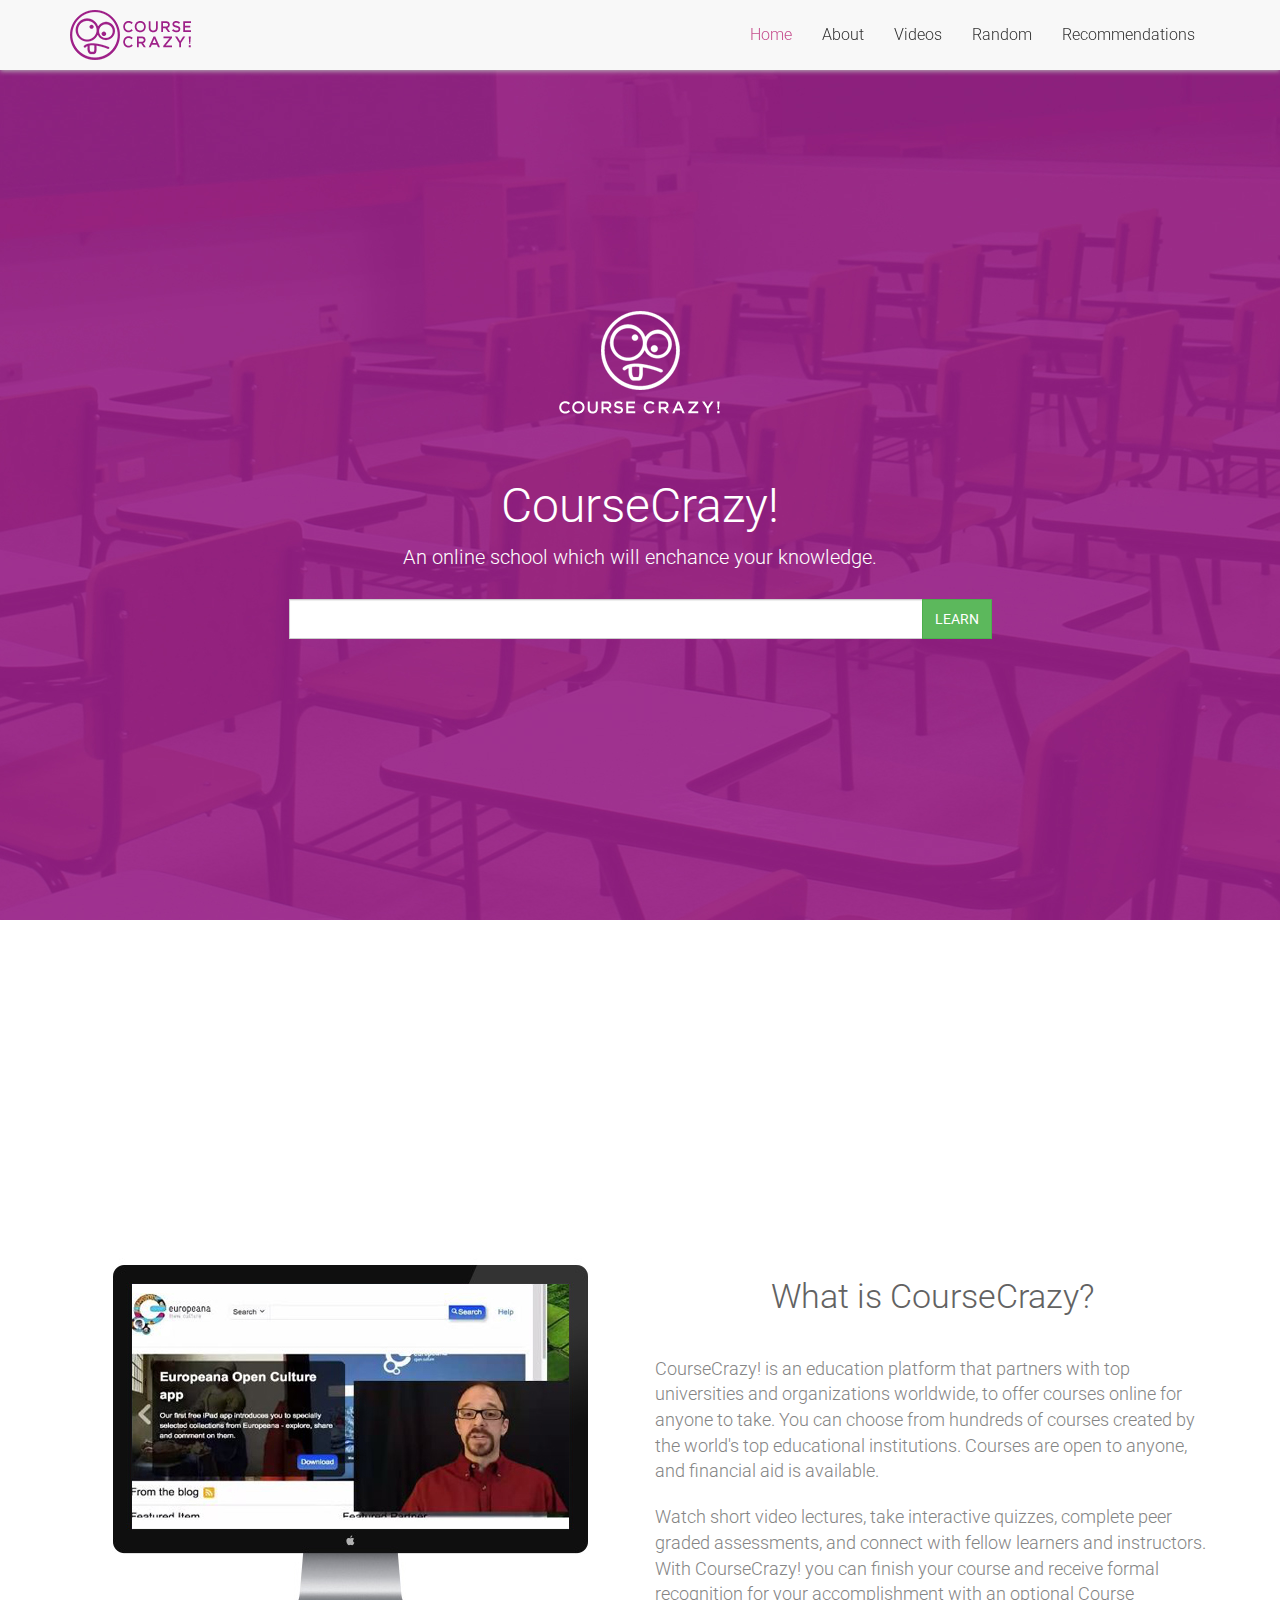
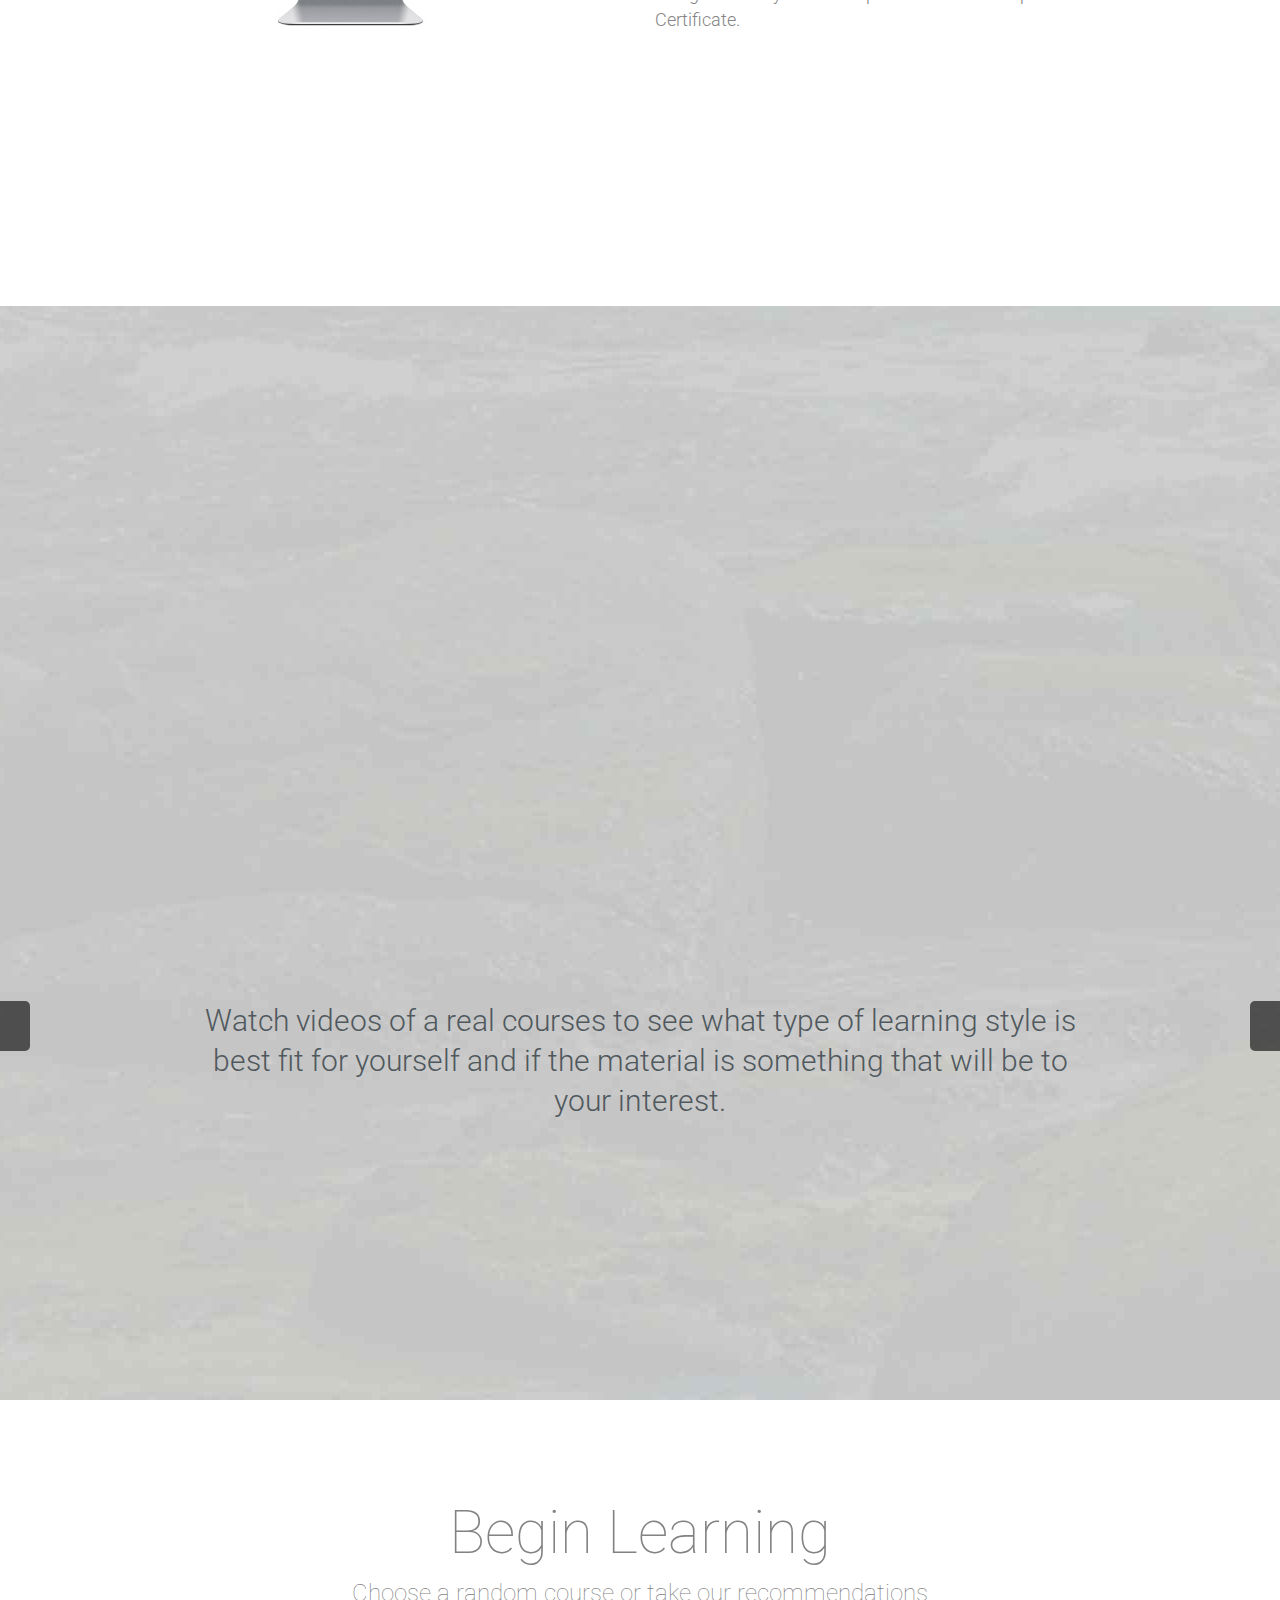
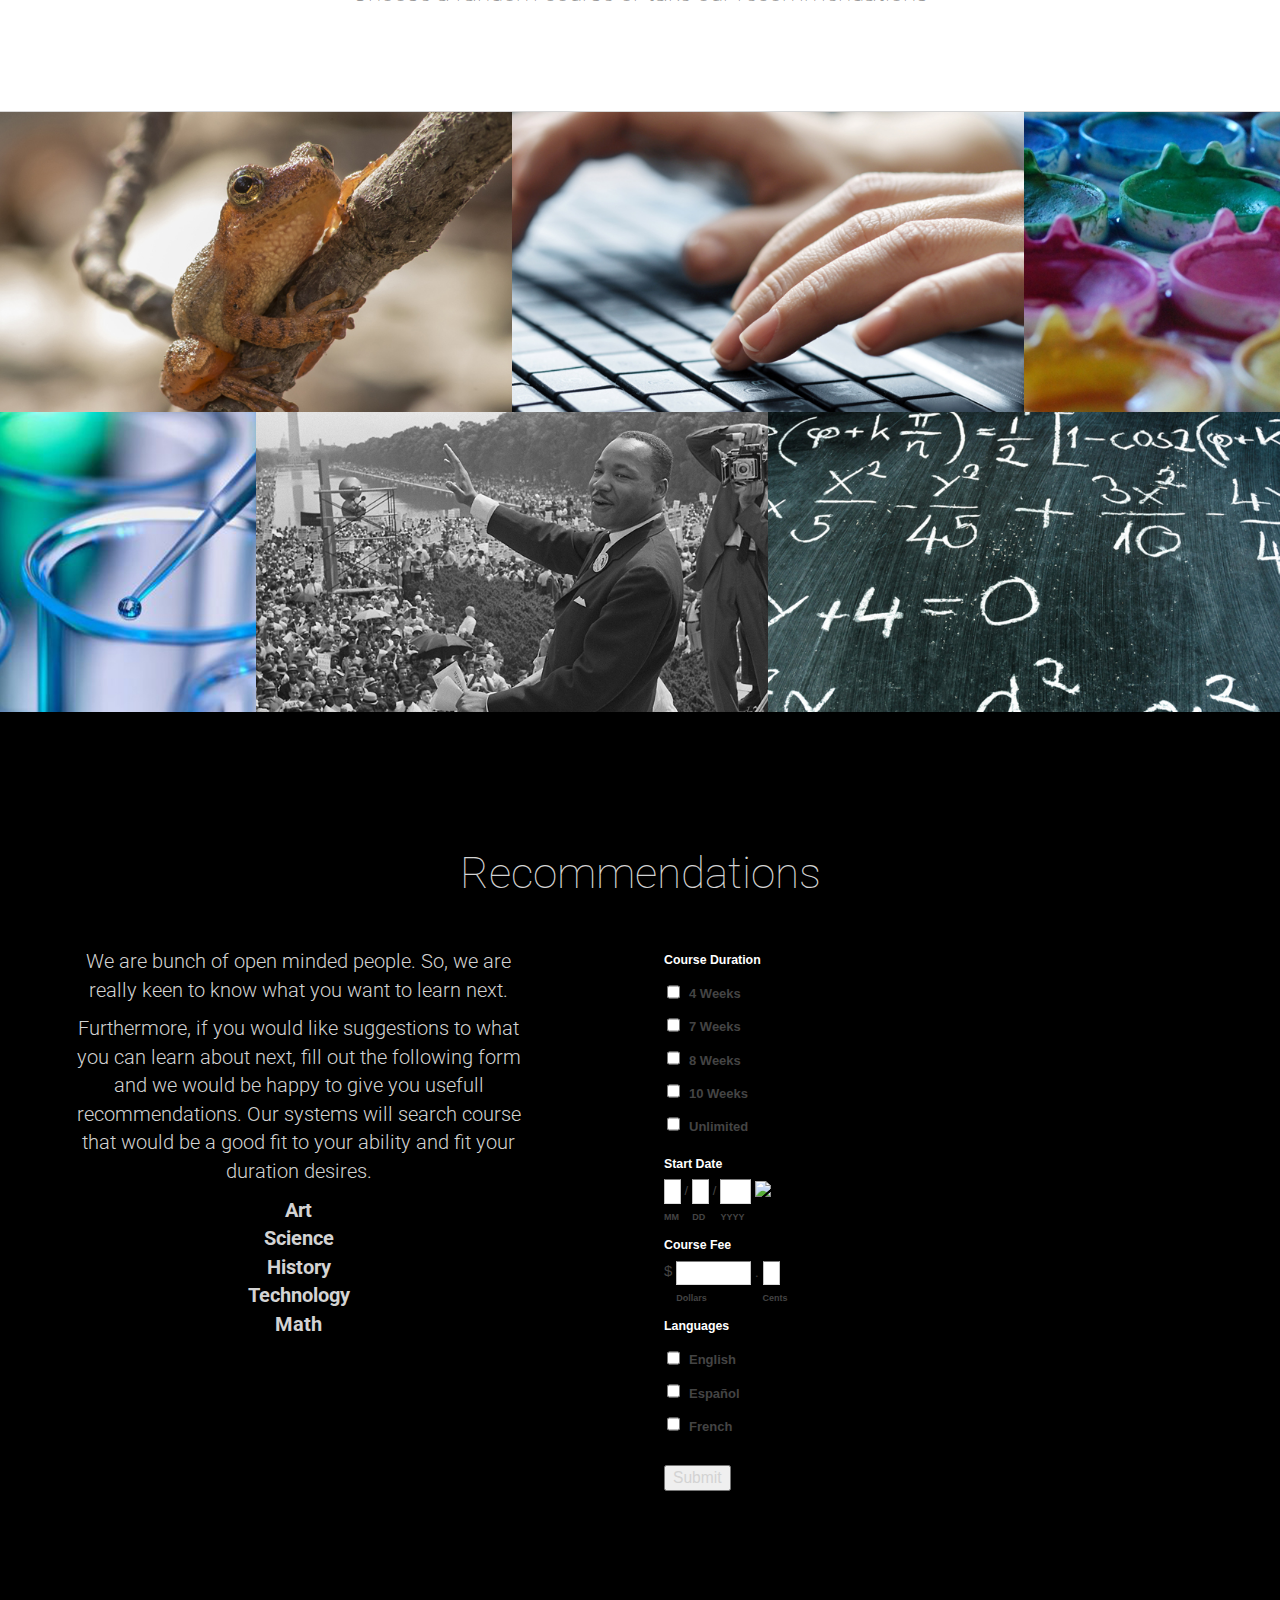
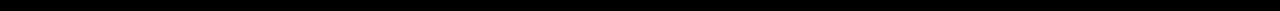
==== commit 0db786c8: "adding a form" ====
--- a/index.html
+++ b/index.html
@@ -1,429 +1,383 @@
 <!DOCTYPE html>
 <html>
 <head>
-	<title>CourseCrazy!</title>
-	<link rel="stylesheet" type="text/css" href="css/bootstrap.min.css">
-	<link href='http://fonts.googleapis.com/css?family=Roboto:400,300,100,400italic,500,700' rel='stylesheet' type='text/css'>
-	<link rel="stylesheet" type="text/css" href="css/main.css">
-	<link rel="stylesheet" type="text/css" media="all" href="owl/owl.carousel.css">
-	<link rel="stylesheet" type="text/css" media="all" href="owl/owl.theme.css">
-	<link rel="stylesheet" type="text/css" media="all" href="owl/owl.transitions.css">
-
-
-	<script type="text/javascript" src="js/jquery.js"></script>
-	<script type="text/javascript" src="js/bootstrap.min.js"></script>
-	<script type="text/javascript" src="js/singlepagenav.js"></script>
-	<script type="text/javascript" src="js/queryloader.js"></script>	
-	<script type="text/javascript" src="js/main.js"></script>
-
-	<script src="owl/owl.carousel.min.js"></script>
-
-	<meta charset="UTF-8">
-	<meta name="description" content="CouseCrazy! - Take courses online!">
-	<meta name="keywords" content="educational, learning, school, college, CS160, Software Engineering, HTML,CSS,XML,JavaScript">
-	<meta name="author" content="CourseCrazy!">
-
-	<link rel="icon" type="image/png"  href="img/fav.png" />
+<title>CourseCrazy!</title>
+<link rel="stylesheet" type="text/css" href="css/bootstrap.min.css">
+<link href='http://fonts.googleapis.com/css?family=Roboto:400,300,100,400italic,500,700' rel='stylesheet' type='text/css'>
+<link rel="stylesheet" type="text/css" href="css/main.css">
+<link rel="stylesheet" type="text/css" media="all" href="owl/owl.carousel.css">
+<link rel="stylesheet" type="text/css" media="all" href="owl/owl.theme.css">
+<link rel="stylesheet" type="text/css" media="all" href="owl/owl.transitions.css">
+<script type="text/javascript" src="js/jquery.js"></script>
+<script type="text/javascript" src="js/bootstrap.min.js"></script>
+<script type="text/javascript" src="js/singlepagenav.js"></script>
+<script type="text/javascript" src="js/queryloader.js"></script>
+<script type="text/javascript" src="js/main.js"></script>
+<script src="owl/owl.carousel.min.js"></script>
+<link rel="stylesheet" type="text/css" href="calendar/view.css" media="all">
+<script type="text/javascript" src="calendar/view.js"></script>
+<script type="text/javascript" src="calendar/calendar.js"></script>
+<meta charset="UTF-8">
+<meta name="description" content="CouseCrazy! - Take courses online!">
+<meta name="keywords" content="educational, learning, school, college, CS160, Software Engineering, HTML,CSS,XML,JavaScript">
+<meta name="author" content="CourseCrazy!">
+<link rel="icon" type="image/png"  href="img/fav.png" />
 </head>
 <body>
-	<div class="navbar navbar-inverse navbar-fixed-top top-nav" role="navigation">
-      <div class="container">
-        <div class="navbar-header">
-          <button type="button" class="navbar-toggle" data-toggle="collapse" data-target=".navbar-collapse">
-            <span class="sr-only">Toggle navigation</span>
-            <span class="icon-bar"></span>
-            <span class="icon-bar"></span>
-            <span class="icon-bar"></span>
-          </button>
-          <a class="navbar-brand" href="#">
-          	<img src="img/pm-brand.png" title="CourseCrazy! Logo">
-          </a>
-        </div>
-        <div class="collapse navbar-collapse ">
-          <ul class="nav navbar-nav">
-            <li><a href="#home">Home</a></li>
-            <li><a href="#about">About</a></li>
-            <li><a href="#services">Videos</a></li>
-            <li><a href="#work">Random</a></li>
-            <li><a href="#contact">Recommendations</a></li>
-          </ul>
-        </div><!--/.nav-collapse -->
-      </div>
-    </div>
-
-
-	<div class="content"  id="home">
-		<div class="section section1">
-			<div class="container">
-				<div class="row">
-					<div class="col-xs-6 col-sm-4 col-md-2 col-lg-2 col-xs-offset-3 col-sm-offset-4 col-md-offset-5 main-logo"></div>
-				</div>
-				<div class="row">
-					<h2>CourseCrazy!</h2>
-				</div>
-				<div class="row">
-					<p>
-						An online school which will enchance your knowledge.
-					</p>
-					</div>
-					<br>
-				<div class="row">
-				  <p> <input class="form-control-search" type="search"> <input class="btn-search btn-success" type="button" name="Learn!" id="Learn!" value="LEARN">
-				  </p>
-				  
-			  </div>
-
-			</div>
-				</div>
-				<br>
-				<br>
-				 <div class="row">
-                	<p>
-                    	<a href = "browse.php" ><img src="img/browse.png"></a>
-                    </p>
-                </div>
-			</div>
-			</div>
-		</div>
-		<div class="section section2" id="about">
-			<div class="container">
-				<div class="row">
-					<div class="col-md-6">
-						<img class="img-responsive" title="PixelMock Introduction" src="img/big-mac.jpg">
-					</div>
-					<div class="col-md-6 intro-text">
-						<h3 id="aboutus-title">What is CourseCrazy?</h3>
-						<p>
-							 CourseCrazy! is an education platform that partners with top universities and organizations worldwide, to offer courses online for anyone to take. You can choose from hundreds of courses created by the world's top educational institutions. Courses are open to anyone, and financial aid is available.
-						</p>
-
-						<p>
-							Watch short video lectures, take interactive quizzes, complete peer graded assessments, and connect with fellow learners and instructors. With CourseCrazy! you can finish your course and receive formal recognition for your accomplishment with an optional Course Certificate.
-						</p>
-					</div>
-				</div>
-			</div>
-		</div>
-		<div class="section section3"  id="services">
-			<div class="owlcontainer">
-			  <div id="slider"> 
-			    <div id="owl-demo" class="owl-carousel owl-theme">
-			        <div class="owlitem"><iframe width="700" height="394" src="https://www.youtube.com/embed/Ab5nmQc8CHY" frameborder="0" allowfullscreen></iframe></div>
-			        <div class="owlitem"><iframe width="700" height="394" src="https://www.youtube.com/embed/J14DZ0J5O5k" frameborder="0" allowfullscreen></iframe></div>
-			        <div class="owlitem"><iframe width="700" height="394" src="https://www.youtube.com/embed/guZeAjdYw_c" frameborder="0" allowfullscreen></iframe></div>
-			        <div class="owlitem"><iframe width="700" height="394" src="https://www.youtube.com/embed/_WGD5UhqShI" frameborder="0" allowfullscreen></iframe></div>
-			        
-
-			     </div>
-			  </div>
-			  <p class="slidertext">Watch videos of a real courses to see what type of learning style is best fit for yourself and if the material is something that will be to your interest.</p>
-			</div>
-			</div>
-
-
-		</div>
-		<div class="section section4" id="work">
-			<div class="portfolio clearfix">
-				<div id="portfolio-introduction">
-					<h3>Begin Learning</h3>
-					<p>Choose a random course or take our recommendations</p>
-				</div>
-
-				<div id="portfolio-items" class="clearfix">
-					
-
-					<!-- start of a portfolio item -->
-										<div class="item w3">
-						<div class="hover-content">
-							<h3>Cancer in the 21st Century</h3>
-						</div>
-						<div class="hidden-item">
-							<img src="img/portfolio/biology.jpg" data-axisX="50" data-axisY="50">
-						</div>
-						<div class="modal fade portfolio-popup" tabindex="-1" role="dialog" aria-labelledby="myLargeModalLabel" aria-hidden="true">
-	                        <div class="modal-dialog modal-lg">
-	                            <div class="modal-content">
-	                                <div class="row">
-	                                    <div class="col-xs-12">
-	                                        <div class="portfolio-item-description">
-	                                            <h3>Cancer in the 21st Century</h3>
-	                                            <p>Discover how genetics is revolutionising the detection and treatment of cancer, with this free online course. </p>
-	                                            <p>Cancer Research UK estimates that 1 in 2 people in the UK will be diagnosed with cancer during their lifetime.</p>
-	                                            <p>It is a disease that impacts on most people’s lives at some stage. So understanding cancer, and the development of new treatments, is of intrinsic interest to us all.</p>
-	                                            <div class="labels">
-	                                            	<span class="label label-default">Free</span>
-													<span class="label label-primary">Biology</span>
-													<span class="label label-success">6 Weeks</span>
-													<span class="label label-info">Cancer</span>
-													<span class="label label-warning">Modern</span>
-													<span class="label label-danger">Health</span>
-	                                            </div>
-	                                        </div>
-	                                    </div>
-	                                    <div class="col-xs-12">
-	                                        <div class='popup-image-container'>
-	                                            <img src="img/portfolio/biology.jpg" class="portfolio-big img-responsive">
-	                                        </div>
-	                                    </div>
-	                                </div>
-	                            </div>
-	                        </div>
-	                    </div>
-					</div>
-					<!-- end of a portfolio item -->
-
-					<!-- start of a portfolio item -->
-					<div class="item w3">
-						<div class="hover-content">
-							<h3>Basic Java Programming</h3>
-						</div>
-						<div class="hidden-item">
-							<img src="img/portfolio/tech.jpg" data-axisX="50" data-axisY="50">
-						</div>
-						<div class="modal fade portfolio-popup" tabindex="-1" role="dialog" aria-labelledby="myLargeModalLabel" aria-hidden="true">
-	                        <div class="modal-dialog modal-lg">
-	                            <div class="modal-content">
-	                                <div class="row">
-	                                    <div class="col-xs-12">
-	                                        <div class="portfolio-item-description">
-	                                            <h3>Basic Java Programming</h3>
-	                                            <p>This course will help you to understand how programs work and guide you through creating your own computer program – a mobile game.  </p>
-	                                            <p>Whether you’re a complete newcomer to programming, or have some basic skills, this course provides a challenging but fun way to start programming in Java. Over seven weeks we will introduce the basic constructs that are used in many programming languages and help you to put this knowledge into practice by changing the game code we have provided.</p>
-	                                            <p>You’ll have the freedom to create a game that’s unique to you, with support from the community and educators if you get stuck. You’ll learn how to create algorithms to solve problems and translate these into code, using the same tools as industry professionals worldwide.</p>
-	                                            <div class="labels">
-	                                            	<span class="label label-default">Free</span>
-													<span class="label label-primary">Computer Science</span>
-													<span class="label label-success">6 Weeks</span>
-													<span class="label label-info">Java</span>
-													<span class="label label-warning">Programming</span>
-													<span class="label label-danger">Mobile</span>
-	                                            </div>
-	                                        </div>
-	                                    </div>
-	                                    <div class="col-xs-12">
-	                                        <div class='popup-image-container'>
-	                                            <img src="img/portfolio/tech.jpg"  class="portfolio-big img-responsive">
-	                                        </div>
-	                                    </div>
-	                                </div>
-	                            </div>
-	                        </div>
-	                    </div>
-					</div>
-					<!-- end of a portfolio item -->
-
-					<!-- start of a portfolio item -->
-					<div class="item">
-						<div class="hover-content">
-							<h3>Artist's Perspective</h3>
-						</div>
-						<div class="hidden-item">
-							<img src="img/portfolio/art.jpg" data-axisX="45" data-axisY="50">
-						</div>
-						<div class="modal fade portfolio-popup" tabindex="-1" role="dialog" aria-labelledby="myLargeModalLabel" aria-hidden="true">
-	                        <div class="modal-dialog modal-lg">
-	                            <div class="modal-content">
-	                                <div class="row">
-	                                    <div class="col-xs-12">
-	                                        <div class="portfolio-item-description">
-	                                            <h3>Artist's Perspective</h3>
-	                                            <p>This course approaches the questions of “art” and “history” from the perspective of contemporary makers of art (sculpture, painting, photography, performance, installation and more), animators (whether character/story-based or experimental) and gamers. </p>
-	                                            <p>Asking how artists actively make a history for their own practices by thinking about the creative process as a “conversation” with a wide range of art from the past. </p>
-	                                            <p>Why are ground-breaking artists so often historically-minded (and yet tend to break all the rules of conventional history-telling)? How do animators themselves “write” the largely unwritten history of their art through quotation, transposition and mash-ups? </p>
-	                                            <div class="labels">
-	                                            	<span class="label label-default">Live</span>
-													<span class="label label-primary">Art</span>
-													<span class="label label-success">Gamers</span>
-													<span class="label label-info">History</span>
-													<span class="label label-warning">Analysis</span>
-													<span class="label label-danger">Thinking</span>
-	                                            </div>
-	                                        </div>
-	                                    </div>
-	                                    <div class="col-xs-12">
-	                                        <div class='popup-image-container'>
-	                                            <img src="img/portfolio/art.jpg" class="portfolio-big img-responsive">
-	                                        </div>
-	                                    </div>
-	                                </div>
-	                            </div>
-	                        </div>
-	                    </div>
-					</div>
-					<!-- end of a portfolio item -->
-
-					<!-- start of a portfolio item -->
-					<div class="item">
-						<div class="hover-content">
-							<h3>Analyzing the Universe</h3>
-						</div>
-						<div class="hidden-item">
-							<img src="img/portfolio/science.jpg" data-axisX="50" data-axisY="50">
-						</div>
-						<div class="modal fade portfolio-popup" tabindex="-1" role="dialog" aria-labelledby="myLargeModalLabel" aria-hidden="true">
-	                        <div class="modal-dialog modal-lg">
-	                            <div class="modal-content">
-	                                <div class="row">
-	                                    <div class="col-xs-12">
-	                                        <div class="portfolio-item-description">
-	                                            <h3>Analyzing the Universe</h3>
-	                                            <p>Science is really not about looking up facts in an encyclopedia.  It is a process that extends what we know into the realm of the unexplored.  This can be exciting, certainly; to be able to sneak a peek at the Universe at its strange, awesome, cosmic best.  But it is very different from your run-of-the-mill standard “textbook” idea of science. </p>
-	                                            <p>Science is a social, human endeavor. And as human beings, we crave authenticity.  We have seen the trappings of society, we act as if we have mastered technology, and yet we know that something is lacking.  We have succumbed to the lure of Ebay, Facebook and Amazon (at least, I know I have!), and yet we remain unsatisfied at some primal level.</p>
-	                                            <p>It’s time to peel away the layers of glitzy imagery and use our machines to exploit their ultimate purpose: the capability to  process large amounts of data with instructions that we provide, in order to test our ideas about how the Universe seems to behave.  In short, to do Science. </p>
-	                                            <div class="labels">
-	                                            	<span class="label label-default">Science</span>
-													<span class="label label-primary">Nasa</span>
-													<span class="label label-success">Space</span>
-													<span class="label label-info">Galaxy</span>
-													<span class="label label-warning">Physics</span>
-													<span class="label label-danger">Astronomy</span>
-	                                            </div>
-	                                        </div>
-	                                    </div>
-	                                    <div class="col-xs-12">
-	                                        <div class='popup-image-container'>
-	                                            <img src="img/portfolio/science.jpg" class="portfolio-big img-responsive">
-	                                        </div>
-	                                    </div>
-	                                </div>
-	                            </div>
-	                        </div>
-	                    </div>
-					</div>
-					<!-- end of a portfolio item -->
-
-					<!-- start of a portfolio item -->
-					<div class="item w3">
-						<div class="hover-content">
-							<h3>The Roosevelt Century</h3>
-						</div>
-						<div class="hidden-item">
-							<img src="img/portfolio/history.jpg"  data-axisX="50" data-axisY="50">
-						</div>
-						<div class="modal fade portfolio-popup" tabindex="-1" role="dialog" aria-labelledby="myLargeModalLabel" aria-hidden="true">
-	                        <div class="modal-dialog modal-lg">
-	                            <div class="modal-content">
-	                                <div class="row">
-	                                    <div class="col-xs-12">
-	                                        <div class="portfolio-item-description">
-	                                            <h3>The Roosevelt Century</h3>
-	                                            <p>This course will be offered On Demand. Sign up here to be notified when we go live. Who were Franklin, Eleanor, and Theodor Roosevelt? What values did the three Roosevelts (3Rs) stand for? How did these two presidents and one first lady influence the world we live in? This course explores twentieth century US history through these three unique leaders.    </p>
-	                                            <p>The 3Rs propelled the United States into a superpower. They were innovators, campaigners, mobilisers, communicators, and transgressors of tradition. They changed the way we think about security, equality, and freedom. They gave us images of the future which still inspire us today. The Roosevelt Century takes you through their time, and connects it with our own.</p>
-	                                            <p>By looking at their public speeches, governing styles, leadership qualities, and major decisions, the course explores how the 3Rs shaped American politics and society, transformed the relationship between citizen and state, and changed the role of the United States in the world.  The legacy of the 3Rs can be found everywhere in public life today, from media and entertainment to place names and online sites. By linking these images and references to the past, participants will take part in an exploration of the Roosevelt Century and how it is experienced across the globe. </p>
-	                                            <div class="labels">
-	                                            	<span class="label label-default">History</span>
-													<span class="label label-primary">United States</span>
-													<span class="label label-success">Explore</span>
-													<span class="label label-info">Century</span>
-													<span class="label label-warning">Life</span>
-													<span class="label label-danger">Freedom</span>
-	                                            </div>
-	                                        </div>
-	                                    </div>
-	                                    <div class="col-xs-12">
-	                                        <div class='popup-image-container'>
-	                                            <img src="img/portfolio/history.jpg" class="portfolio-big img-responsive">
-	                                        </div>
-	                                    </div>
-	                                </div>
-	                            </div>
-	                        </div>
-	                    </div>
-					</div>
-					<!-- end of a portfolio item -->
-
-					<!-- start of a portfolio item -->
-					<div class="item w3">
-						<div class="hover-content">
-							<h3>Problems in Physics</h3>
-						</div>
-						<div class="hidden-item">
-							<img src="img/portfolio/math.jpg"  data-axisX="50" data-axisY="50">
-						</div>
-						<div class="modal fade portfolio-popup" tabindex="-1" role="dialog" aria-labelledby="myLargeModalLabel" aria-hidden="true">
-	                        <div class="modal-dialog modal-lg">
-	                            <div class="modal-content">
-	                                <div class="row">
-	                                    <div class="col-xs-12">
-	                                        <div class="portfolio-item-description">
-	                                            <h3>Problems in Physics</h3>
-	                                            <p>The course includes about 45 hours of lectures covering the material I normally teach in an introductory graduate class at University of Michigan. The treatment is mathematical, which is natural for a topic whose roots lie deep in functional analysis and variational calculus. It is not formal, however, because the main goal of these lectures is to turn the viewer into a competent developer of finite element code.  </p>
-	                                            <p>We do spend time in rudimentary functional analysis, and variational calculus, but this is only to highlight the mathematical basis for the methods, which in turn explains why they work so well. Much of the success of the Finite Element Method as a computational framework lies in the rigor of its mathematical foundation, and this needs to be appreciated, even if only in the elementary manner presented here. </p>
-	                                            <p>A background in PDEs and, more importantly, linear algebra, is assumed, although the viewer will find that we develop all the relevant ideas that are needed.  The development itself focuses on the classical forms of partial differential equations (PDEs): elliptic, parabolic and hyperbolic. At each stage, however, we make numerous connections to the physical phenomena represented by the PDEs.</p>
-	                                            <div class="labels">
-	                                            	<span class="label label-default">Physics</span>
-													<span class="label label-primary">Math</span>
-													<span class="label label-success">Linear</span>
-													<span class="label label-info">Finte</span>
-													<span class="label label-warning">6 Weeks</span>
-													<span class="label label-danger">3D</span>
-	                                            </div>
-	                                        </div>
-	                                    </div>
-	                                    <div class="col-xs-12">
-	                                        <div class='popup-image-container'>
-	                                            <img src="img/portfolio/math.jpg" class="portfolio-big img-responsive">
-	                                        </div>
-	                                    </div>
-	                                </div>
-	                            </div>
-	                        </div>
-	                    </div>
-					</div>
-					<!-- end of a portfolio item -->
-				</div>
-				
-			</div>
-		</div>
-
-		<div class="section section5 footer pushfooter" id="contact">
-			<div class="container">
-				<div class="row">
-					<h3 id="contact-us-header">Recommendations</h3>
-				</div>
-                <div class="row">
-                    <div class="col-md-5 contact-description">
-                        <p>We are bunch of open minded people. So, we are really keen to know what you want to learn next.</p> 
-                        <p>Furthermore, if you would like suggestions to what you can learn about next, fill out the following form and we would be happy to give you usefull recommendations. Our systems will search course that would be a good fit to your ability and fit your duration desires.</p>	
-                        <p><strong>Art<br>Science<br>History<br>Technology<br>Math<br>
-                                </strong></p>
-                        
-                    </div>
-                    <div class="col-md-offset-1 col-md-6">
-                        <div id="mainErrorDisplay">
-
-                        </div>
-                        <form id="contact-form">
-                            <div class="form-group">
-                                <label for="name">Subject *</label>
-                                <input type="text" class="form-control" id="name">
-                            </div>
-
-                            <div class="form-group">
-                                <label for="email">Duration *</label>
-                                <input type="text" class="form-control" id="email">
-                            </div>
-
-                            <div class="form-group">
-                                <label for="phone">Learning Level *<small>Eg : High School / University</small></label>
-                                <input type="text" class="form-control" id="phone">
-                            </div>
-
-                            <div class="form-group">
-                                <label for="message">Tags</label>
-                                <textarea class="form-control" id="message"></textarea>
-                            </div>
-
-                            <div class="form-group">
-                                <input type="submit" value="Search" id="send" class="btn btn-success">
-                            </div>
-                        </form>
-                    </div>
-                </div>
-            </div>
-
-		</div>
-	</div>
-	<script type="text/javascript" src="owl/script.js"></script>
+<div class="navbar navbar-inverse navbar-fixed-top top-nav" role="navigation">
+  <div class="container">
+    <div class="navbar-header">
+      <button type="button" class="navbar-toggle" data-toggle="collapse" data-target=".navbar-collapse"> <span class="sr-only">Toggle navigation</span> <span class="icon-bar"></span> <span class="icon-bar"></span> <span class="icon-bar"></span> </button>
+      <a class="navbar-brand" href="#"> <img src="img/pm-brand.png" title="CourseCrazy! Logo"> </a> </div>
+    <div class="collapse navbar-collapse ">
+      <ul class="nav navbar-nav">
+        <li><a href="#home">Home</a></li>
+        <li><a href="#about">About</a></li>
+        <li><a href="#services">Videos</a></li>
+        <li><a href="#work">Random</a></li>
+        <li><a href="#contact">Recommendations</a></li>
+      </ul>
+    </div>
+    <!--/.nav-collapse --> 
+  </div>
+</div>
+<div class="content"  id="home">
+  <div class="section section1">
+    <div class="container">
+      <div class="row">
+        <div class="col-xs-6 col-sm-4 col-md-2 col-lg-2 col-xs-offset-3 col-sm-offset-4 col-md-offset-5 main-logo"></div>
+      </div>
+      <div class="row">
+        <h2>CourseCrazy!</h2>
+      </div>
+      <div class="row">
+        <p> An online school which will enchance your knowledge. </p>
+      </div>
+      <br>
+      <div class="row">
+        <p>
+          <input class="form-control-search" type="search">
+          <input class="btn-search btn-success" type="button" name="Learn!" id="Learn!" value="LEARN">
+        </p>
+      </div>
+    </div>
+  </div>
+  <br>
+  <br>
+  <div class="row">
+    <p> <a href = "browse.php" ><img src="img/browse.png"></a> </p>
+  </div>
+</div>
+</div>
+</div>
+<div class="section section2" id="about">
+  <div class="container">
+    <div class="row">
+      <div class="col-md-6"> <img class="img-responsive" title="PixelMock Introduction" src="img/big-mac.jpg"> </div>
+      <div class="col-md-6 intro-text">
+        <h3 id="aboutus-title">What is CourseCrazy?</h3>
+        <p> CourseCrazy! is an education platform that partners with top universities and organizations worldwide, to offer courses online for anyone to take. You can choose from hundreds of courses created by the world's top educational institutions. Courses are open to anyone, and financial aid is available. </p>
+        <p> Watch short video lectures, take interactive quizzes, complete peer graded assessments, and connect with fellow learners and instructors. With CourseCrazy! you can finish your course and receive formal recognition for your accomplishment with an optional Course Certificate. </p>
+      </div>
+    </div>
+  </div>
+</div>
+<div class="section section3"  id="services">
+  <div class="owlcontainer">
+    <div id="slider">
+      <div id="owl-demo" class="owl-carousel owl-theme">
+        <div class="owlitem">
+          <iframe width="700" height="394" src="https://www.youtube.com/embed/Ab5nmQc8CHY" frameborder="0" allowfullscreen></iframe>
+        </div>
+        <div class="owlitem">
+          <iframe width="700" height="394" src="https://www.youtube.com/embed/J14DZ0J5O5k" frameborder="0" allowfullscreen></iframe>
+        </div>
+        <div class="owlitem">
+          <iframe width="700" height="394" src="https://www.youtube.com/embed/guZeAjdYw_c" frameborder="0" allowfullscreen></iframe>
+        </div>
+        <div class="owlitem">
+          <iframe width="700" height="394" src="https://www.youtube.com/embed/_WGD5UhqShI" frameborder="0" allowfullscreen></iframe>
+        </div>
+      </div>
+    </div>
+    <p class="slidertext">Watch videos of a real courses to see what type of learning style is best fit for yourself and if the material is something that will be to your interest.</p>
+  </div>
+</div>
+</div>
+<div class="section section4" id="work">
+  <div class="portfolio clearfix">
+    <div id="portfolio-introduction">
+      <h3>Begin Learning</h3>
+      <p>Choose a random course or take our recommendations</p>
+    </div>
+    <div id="portfolio-items" class="clearfix"> 
+      
+      <!-- start of a portfolio item -->
+      <div class="item w3">
+        <div class="hover-content">
+          <h3>Cancer in the 21st Century</h3>
+        </div>
+        <div class="hidden-item"> <img src="img/portfolio/biology.jpg" data-axisX="50" data-axisY="50"> </div>
+        <div class="modal fade portfolio-popup" tabindex="-1" role="dialog" aria-labelledby="myLargeModalLabel" aria-hidden="true">
+          <div class="modal-dialog modal-lg">
+            <div class="modal-content">
+              <div class="row">
+                <div class="col-xs-12">
+                  <div class="portfolio-item-description">
+                    <h3>Cancer in the 21st Century</h3>
+                    <p>Discover how genetics is revolutionising the detection and treatment of cancer, with this free online course. </p>
+                    <p>Cancer Research UK estimates that 1 in 2 people in the UK will be diagnosed with cancer during their lifetime.</p>
+                    <p>It is a disease that impacts on most people’s lives at some stage. So understanding cancer, and the development of new treatments, is of intrinsic interest to us all.</p>
+                    <div class="labels"> <span class="label label-default">Free</span> <span class="label label-primary">Biology</span> <span class="label label-success">6 Weeks</span> <span class="label label-info">Cancer</span> <span class="label label-warning">Modern</span> <span class="label label-danger">Health</span> </div>
+                  </div>
+                </div>
+                <div class="col-xs-12">
+                  <div class='popup-image-container'> <img src="img/portfolio/biology.jpg" class="portfolio-big img-responsive"> </div>
+                </div>
+              </div>
+            </div>
+          </div>
+        </div>
+      </div>
+      <!-- end of a portfolio item --> 
+      
+      <!-- start of a portfolio item -->
+      <div class="item w3">
+        <div class="hover-content">
+          <h3>Basic Java Programming</h3>
+        </div>
+        <div class="hidden-item"> <img src="img/portfolio/tech.jpg" data-axisX="50" data-axisY="50"> </div>
+        <div class="modal fade portfolio-popup" tabindex="-1" role="dialog" aria-labelledby="myLargeModalLabel" aria-hidden="true">
+          <div class="modal-dialog modal-lg">
+            <div class="modal-content">
+              <div class="row">
+                <div class="col-xs-12">
+                  <div class="portfolio-item-description">
+                    <h3>Basic Java Programming</h3>
+                    <p>This course will help you to understand how programs work and guide you through creating your own computer program – a mobile game. </p>
+                    <p>Whether you’re a complete newcomer to programming, or have some basic skills, this course provides a challenging but fun way to start programming in Java. Over seven weeks we will introduce the basic constructs that are used in many programming languages and help you to put this knowledge into practice by changing the game code we have provided.</p>
+                    <p>You’ll have the freedom to create a game that’s unique to you, with support from the community and educators if you get stuck. You’ll learn how to create algorithms to solve problems and translate these into code, using the same tools as industry professionals worldwide.</p>
+                    <div class="labels"> <span class="label label-default">Free</span> <span class="label label-primary">Computer Science</span> <span class="label label-success">6 Weeks</span> <span class="label label-info">Java</span> <span class="label label-warning">Programming</span> <span class="label label-danger">Mobile</span> </div>
+                  </div>
+                </div>
+                <div class="col-xs-12">
+                  <div class='popup-image-container'> <img src="img/portfolio/tech.jpg"  class="portfolio-big img-responsive"> </div>
+                </div>
+              </div>
+            </div>
+          </div>
+        </div>
+      </div>
+      <!-- end of a portfolio item --> 
+      
+      <!-- start of a portfolio item -->
+      <div class="item">
+        <div class="hover-content">
+          <h3>Artist's Perspective</h3>
+        </div>
+        <div class="hidden-item"> <img src="img/portfolio/art.jpg" data-axisX="45" data-axisY="50"> </div>
+        <div class="modal fade portfolio-popup" tabindex="-1" role="dialog" aria-labelledby="myLargeModalLabel" aria-hidden="true">
+          <div class="modal-dialog modal-lg">
+            <div class="modal-content">
+              <div class="row">
+                <div class="col-xs-12">
+                  <div class="portfolio-item-description">
+                    <h3>Artist's Perspective</h3>
+                    <p>This course approaches the questions of “art” and “history” from the perspective of contemporary makers of art (sculpture, painting, photography, performance, installation and more), animators (whether character/story-based or experimental) and gamers. </p>
+                    <p>Asking how artists actively make a history for their own practices by thinking about the creative process as a “conversation” with a wide range of art from the past. </p>
+                    <p>Why are ground-breaking artists so often historically-minded (and yet tend to break all the rules of conventional history-telling)? How do animators themselves “write” the largely unwritten history of their art through quotation, transposition and mash-ups? </p>
+                    <div class="labels"> <span class="label label-default">Live</span> <span class="label label-primary">Art</span> <span class="label label-success">Gamers</span> <span class="label label-info">History</span> <span class="label label-warning">Analysis</span> <span class="label label-danger">Thinking</span> </div>
+                  </div>
+                </div>
+                <div class="col-xs-12">
+                  <div class='popup-image-container'> <img src="img/portfolio/art.jpg" class="portfolio-big img-responsive"> </div>
+                </div>
+              </div>
+            </div>
+          </div>
+        </div>
+      </div>
+      <!-- end of a portfolio item --> 
+      
+      <!-- start of a portfolio item -->
+      <div class="item">
+        <div class="hover-content">
+          <h3>Analyzing the Universe</h3>
+        </div>
+        <div class="hidden-item"> <img src="img/portfolio/science.jpg" data-axisX="50" data-axisY="50"> </div>
+        <div class="modal fade portfolio-popup" tabindex="-1" role="dialog" aria-labelledby="myLargeModalLabel" aria-hidden="true">
+          <div class="modal-dialog modal-lg">
+            <div class="modal-content">
+              <div class="row">
+                <div class="col-xs-12">
+                  <div class="portfolio-item-description">
+                    <h3>Analyzing the Universe</h3>
+                    <p>Science is really not about looking up facts in an encyclopedia.  It is a process that extends what we know into the realm of the unexplored.  This can be exciting, certainly; to be able to sneak a peek at the Universe at its strange, awesome, cosmic best.  But it is very different from your run-of-the-mill standard “textbook” idea of science. </p>
+                    <p>Science is a social, human endeavor. And as human beings, we crave authenticity.  We have seen the trappings of society, we act as if we have mastered technology, and yet we know that something is lacking.  We have succumbed to the lure of Ebay, Facebook and Amazon (at least, I know I have!), and yet we remain unsatisfied at some primal level.</p>
+                    <p>It’s time to peel away the layers of glitzy imagery and use our machines to exploit their ultimate purpose: the capability to  process large amounts of data with instructions that we provide, in order to test our ideas about how the Universe seems to behave.  In short, to do Science. </p>
+                    <div class="labels"> <span class="label label-default">Science</span> <span class="label label-primary">Nasa</span> <span class="label label-success">Space</span> <span class="label label-info">Galaxy</span> <span class="label label-warning">Physics</span> <span class="label label-danger">Astronomy</span> </div>
+                  </div>
+                </div>
+                <div class="col-xs-12">
+                  <div class='popup-image-container'> <img src="img/portfolio/science.jpg" class="portfolio-big img-responsive"> </div>
+                </div>
+              </div>
+            </div>
+          </div>
+        </div>
+      </div>
+      <!-- end of a portfolio item --> 
+      
+      <!-- start of a portfolio item -->
+      <div class="item w3">
+        <div class="hover-content">
+          <h3>The Roosevelt Century</h3>
+        </div>
+        <div class="hidden-item"> <img src="img/portfolio/history.jpg"  data-axisX="50" data-axisY="50"> </div>
+        <div class="modal fade portfolio-popup" tabindex="-1" role="dialog" aria-labelledby="myLargeModalLabel" aria-hidden="true">
+          <div class="modal-dialog modal-lg">
+            <div class="modal-content">
+              <div class="row">
+                <div class="col-xs-12">
+                  <div class="portfolio-item-description">
+                    <h3>The Roosevelt Century</h3>
+                    <p>This course will be offered On Demand. Sign up here to be notified when we go live. Who were Franklin, Eleanor, and Theodor Roosevelt? What values did the three Roosevelts (3Rs) stand for? How did these two presidents and one first lady influence the world we live in? This course explores twentieth century US history through these three unique leaders. </p>
+                    <p>The 3Rs propelled the United States into a superpower. They were innovators, campaigners, mobilisers, communicators, and transgressors of tradition. They changed the way we think about security, equality, and freedom. They gave us images of the future which still inspire us today. The Roosevelt Century takes you through their time, and connects it with our own.</p>
+                    <p>By looking at their public speeches, governing styles, leadership qualities, and major decisions, the course explores how the 3Rs shaped American politics and society, transformed the relationship between citizen and state, and changed the role of the United States in the world.  The legacy of the 3Rs can be found everywhere in public life today, from media and entertainment to place names and online sites. By linking these images and references to the past, participants will take part in an exploration of the Roosevelt Century and how it is experienced across the globe. </p>
+                    <div class="labels"> <span class="label label-default">History</span> <span class="label label-primary">United States</span> <span class="label label-success">Explore</span> <span class="label label-info">Century</span> <span class="label label-warning">Life</span> <span class="label label-danger">Freedom</span> </div>
+                  </div>
+                </div>
+                <div class="col-xs-12">
+                  <div class='popup-image-container'> <img src="img/portfolio/history.jpg" class="portfolio-big img-responsive"> </div>
+                </div>
+              </div>
+            </div>
+          </div>
+        </div>
+      </div>
+      <!-- end of a portfolio item --> 
+      
+      <!-- start of a portfolio item -->
+      <div class="item w3">
+        <div class="hover-content">
+          <h3>Problems in Physics</h3>
+        </div>
+        <div class="hidden-item"> <img src="img/portfolio/math.jpg"  data-axisX="50" data-axisY="50"> </div>
+        <div class="modal fade portfolio-popup" tabindex="-1" role="dialog" aria-labelledby="myLargeModalLabel" aria-hidden="true">
+          <div class="modal-dialog modal-lg">
+            <div class="modal-content">
+              <div class="row">
+                <div class="col-xs-12">
+                  <div class="portfolio-item-description">
+                    <h3>Problems in Physics</h3>
+                    <p>The course includes about 45 hours of lectures covering the material I normally teach in an introductory graduate class at University of Michigan. The treatment is mathematical, which is natural for a topic whose roots lie deep in functional analysis and variational calculus. It is not formal, however, because the main goal of these lectures is to turn the viewer into a competent developer of finite element code. </p>
+                    <p>We do spend time in rudimentary functional analysis, and variational calculus, but this is only to highlight the mathematical basis for the methods, which in turn explains why they work so well. Much of the success of the Finite Element Method as a computational framework lies in the rigor of its mathematical foundation, and this needs to be appreciated, even if only in the elementary manner presented here. </p>
+                    <p>A background in PDEs and, more importantly, linear algebra, is assumed, although the viewer will find that we develop all the relevant ideas that are needed.  The development itself focuses on the classical forms of partial differential equations (PDEs): elliptic, parabolic and hyperbolic. At each stage, however, we make numerous connections to the physical phenomena represented by the PDEs.</p>
+                    <div class="labels"> <span class="label label-default">Physics</span> <span class="label label-primary">Math</span> <span class="label label-success">Linear</span> <span class="label label-info">Finte</span> <span class="label label-warning">6 Weeks</span> <span class="label label-danger">3D</span> </div>
+                  </div>
+                </div>
+                <div class="col-xs-12">
+                  <div class='popup-image-container'> <img src="img/portfolio/math.jpg" class="portfolio-big img-responsive"> </div>
+                </div>
+              </div>
+            </div>
+          </div>
+        </div>
+      </div>
+      <!-- end of a portfolio item --> 
+    </div>
+  </div>
+</div>
+<div class="section section5 footer pushfooter" id="contact">
+  <div class="container">
+    <div class="row">
+      <h3 id="contact-us-header">Recommendations</h3>
+    </div>
+    <div class="row">
+      <div class="col-md-5 contact-description">
+        <p>We are bunch of open minded people. So, we are really keen to know what you want to learn next.</p>
+        <p>Furthermore, if you would like suggestions to what you can learn about next, fill out the following form and we would be happy to give you usefull recommendations. Our systems will search course that would be a good fit to your ability and fit your duration desires.</p>
+        <p><strong>Art<br>
+          Science<br>
+          History<br>
+          Technology<br>
+          Math<br>
+          </strong></p></div>
+        <div class="col-md-offset-1 col-md-6">
+          <div id="form_container">
+            <form id="contact-form" class="appnitro"  method="post" action="">
+              <ul >
+                <li id="li_3" >
+                  <label class="description" for="element_3">Course Duration </label>
+                  <span>
+                  <input id="element_3_1" name="element_3_1" class="element checkbox" type="checkbox" value="1" />
+                  <label class="choice" for="element_3_1">4 Weeks</label>
+                  <input id="element_3_2" name="element_3_2" class="element checkbox" type="checkbox" value="1" />
+                  <label class="choice" for="element_3_2">7 Weeks</label>
+                  <input id="element_3_3" name="element_3_3" class="element checkbox" type="checkbox" value="1" />
+                  <label class="choice" for="element_3_3">8 Weeks</label>
+                  <input id="element_3_4" name="element_3_4" class="element checkbox" type="checkbox" value="1" />
+                  <label class="choice" for="element_3_4">10 Weeks</label>
+                  <input id="element_3_5" name="element_3_5" class="element checkbox" type="checkbox" value="1" />
+                  <label class="choice" for="element_3_5">Unlimited</label>
+                  </span> </li>
+                <li id="li_1" >
+                  <label class="description" for="element_1">Start Date </label>
+                  <span>
+                  <input id="element_1_1" name="element_1_1" class="element text" size="2" maxlength="2" value="" type="text">
+                  /
+                  <label for="element_1_1">MM</label>
+                  </span> <span>
+                  <input id="element_1_2" name="element_1_2" class="element text" size="2" maxlength="2" value="" type="text">
+                  /
+                  <label for="element_1_2">DD</label>
+                  </span> <span>
+                  <input id="element_1_3" name="element_1_3" class="element text" size="4" maxlength="4" value="" type="text">
+                  <label for="element_1_3">YYYY</label>
+                  </span> <span id="calendar_1"> <img id="cal_img_1" class="datepicker" src="calendar.gif" alt="Pick a date."> </span> 
+                  <script type="text/javascript">
+			Calendar.setup({
+			inputField	 : "element_1_3",
+			baseField    : "element_1",
+			displayArea  : "calendar_1",
+			button		 : "cal_img_1",
+			ifFormat	 : "%B %e, %Y",
+			onSelect	 : selectDate
+			});
+		</script> 
+                </li>
+                <li id="li_2" >
+                  <label class="description" for="element_2">Course Fee </label>
+                  <span class="symbol">$</span> <span>
+                  <input id="element_2_1" name="element_2_1" class="element text currency" size="10" value="" type="text" />
+                  .
+                  <label for="element_2_1">Dollars</label>
+                  </span> <span>
+                  <input id="element_2_2" name="element_2_2" class="element text" size="2" maxlength="2" value="" type="text" />
+                  <label for="element_2_2">Cents</label>
+                  </span> </li>
+                <li id="li_4" >
+                  <label class="description" for="element_4">Languages </label>
+                  <span>
+                  <input id="element_4_1" name="element_4_1" class="element checkbox" type="checkbox" value="1" />
+                  <label class="choice" for="element_4_1">English</label>
+                  <input id="element_4_2" name="element_4_2" class="element checkbox" type="checkbox" value="1" />
+                  <label class="choice" for="element_4_2">Español</label>
+                  <input id="element_4_3" name="element_4_3" class="element checkbox" type="checkbox" value="1" />
+                  <label class="choice" for="element_4_3">French</label>
+                  </span> </li>
+                <li class="buttons">
+                  <input type="hidden" name="form_id" value="1079384" />
+                  <input id="saveForm" class="button_text" type="submit" name="submit" value="Submit" />
+                </li>
+              </ul>
+            </form>
+          
+        </div>
+      </div>
+    </div>
+  </div>
+</div>
+<script type="text/javascript" src="owl/script.js"></script>
 </body>
 </html>--- a/css/main.css
+++ b/css/main.css
@@ -236,6 +236,9 @@
 	height:300px;
 	float:left;
 	position: relative;
+	background-size: cover;                      
+    background-repeat: no-repeat;
+    background-position: center center;
 }
 
 .item.w2 
@@ -261,6 +264,10 @@
 .pushfooter
 {
 	margin-top: -2px;
+}
+
+.lefttext{
+	text-align: left;
 }
 
 .portfolio #portfolio-introduction
@@ -387,7 +394,7 @@
 	margin-bottom: 50px
 }
 
-#contact #contact-form input[type=submit]
+#contact #contact-form-new input[type=submit]
 {
 	background-color:#C54D8D;
 	border:1px solid #882565																																																																																																																																																																						
@@ -398,10 +405,10 @@
 	text-align: left;
 }
 
-#contact #contact-form label
-{
-	font-size: 16px;
-	font-weight: lighter;
+#contact #contact-form-new label
+{
+	font-size: 20px;
+	font-weight: 300;
 }
 
 #contact .contact-description p
--- a/calendar/view.css
+++ b/calendar/view.css
@@ -0,0 +1,846 @@
+
+
+#form_container
+{
+	margin:0 auto;
+	text-align:left;
+	width:640px;
+}
+
+#top
+{
+	display:block;
+	height:10px;
+	margin:10px auto 0;
+	width:650px;
+}
+
+#footer
+{
+	width:640px;
+	clear:both;
+	color:#999999;
+	text-align:center;
+	width:640px;
+	padding-bottom: 15px;
+	font-size: 85%;
+}
+
+#footer a{
+	color:#999999;
+	text-decoration: none;
+	border-bottom: 1px dotted #999999;
+}
+
+#bottom
+{
+	display:block;
+	height:10px;
+	margin:0 auto;
+	width:650px;
+}
+
+
+
+/**** Logo Section  *****/
+h1
+{
+	background-color:#dedede;
+	margin:0;
+	min-height:0;
+	padding:0;
+	text-decoration:none;
+	text-indent:-8000px;
+	
+}
+
+h1 a
+{
+	
+	display:block;
+	height:100%;
+	min-height:40px;
+	overflow:hidden;
+}
+
+
+img
+{
+	behavior:url(css/iepngfix.htc);
+	border:none;
+}
+
+
+/**** Form Section ****/
+.appnitro
+{
+	font-family:Lucida Grande, Tahoma, Arial, Verdana, sans-serif;
+	font-size:small;
+}
+
+.appnitro li
+{
+	width:61%;
+}
+
+form ul
+{
+	font-size:100%;
+	list-style-type:none;
+	margin:0;
+	padding:0;
+	width:100%;
+}
+
+form li
+{
+	display:block;
+	margin:0;
+	padding:4px 5px 2px 9px;
+	position:relative;
+}
+
+form li:after
+{
+	clear:both;
+	content:".";
+	display:block;
+	height:0;
+	visibility:hidden;
+}
+
+.buttons:after
+{
+	clear:both;
+	content:".";
+	display:block;
+	height:0;
+	visibility:hidden;
+}
+
+.buttons
+{
+	clear:both;
+	display:block;
+	margin-top:10px;
+}
+
+* html form li
+{
+	height:1%;
+}
+
+* html .buttons
+{
+	height:1%;
+}
+
+* html form li div
+{
+	display:inline-block;
+}
+
+form li div
+{
+	color:#444;
+	margin:0 4px 0 0;
+	padding:0 0 8px;
+}
+
+form li span
+{
+	color:#444;
+	float:left;
+	margin:0 4px 0 0;
+	padding:0 0 8px;
+}
+
+form li div.left
+{
+	display:inline;
+	float:left;
+	width:48%;
+}
+
+form li div.right
+{
+	display:inline;
+	float:right;
+	width:48%;
+}
+
+form li div.left .medium
+{
+	width:100%;
+}
+
+form li div.right .medium
+{
+	width:100%;
+}
+
+.clear
+{
+	clear:both;
+}
+
+form li div label
+{
+	clear:both;
+	color:#444;
+	display:block;
+	font-size:9px;
+	line-height:9px;
+	margin:0;
+	padding-top:3px;
+}
+
+form li span label
+{
+	clear:both;
+	color:#444;
+	display:block;
+	font-size:9px;
+	line-height:9px;
+	margin:0;
+	padding-top:9px;
+}
+
+form li .datepicker
+{
+	cursor:pointer !important;
+	float:left;
+	height:16px;
+	margin:.1em 5px 0 0;
+	padding:0;
+	width:16px;
+}
+
+.form_description
+{
+	border-bottom:1px dotted #ccc;
+	clear:both;
+	display:inline-block;
+	margin:0 0 1em;
+}
+
+.form_description[class]
+{
+	display:block;
+}
+
+.form_description h2
+{
+	clear:left;
+	font-size:160%;
+	font-weight:400;
+	margin:0 0 3px;
+}
+
+.form_description p
+{
+	font-size:95%;
+	line-height:130%;
+	margin:0 0 12px;
+}
+
+form hr
+{
+	display:none;
+}
+
+form li.section_break
+{
+	border-top:1px dotted #ccc;
+	margin-top:9px;
+	padding-bottom:0;
+	padding-left:9px;
+	padding-top:13px;
+	width:97% !important;
+}
+
+form ul li.first
+{
+	border-top:none !important;
+	margin-top:0 !important;
+	padding-top:0 !important;
+}
+
+form .section_break h3
+{
+	font-size:110%;
+	font-weight:400;
+	line-height:130%;
+	margin:0 0 2px;
+}
+
+form .section_break p
+{
+	font-size:85%;
+
+	margin:0 0 10px;
+}
+
+/**** Buttons ****/
+input.button_text
+{
+	overflow:visible;
+	padding:0 7px;
+	width:auto;
+}
+
+.buttons input
+{
+	font-size:120%;
+	margin-right:5px;
+}
+
+/**** Inputs and Labels ****/
+label.description
+{
+	border:none;
+	color:#fff;
+	display:block;
+	font-size:95%;
+	font-weight:700;
+	line-height:150%;
+	padding:0 0 1px;
+}
+
+span.symbol
+{
+	font-size:115%;
+	line-height:130%;
+}
+
+input.text
+{
+	border-bottom:1px solid #ddd;
+	border-left:1px solid #c3c3c3;
+	border-right:1px solid #c3c3c3;
+	border-top:1px solid #7c7c7c;
+	color:#333;
+	font-size:100%;
+	margin:0;
+	padding:2px 0;
+}
+
+input.file
+{
+	color:#333;
+	font-size:100%;
+	margin:0;
+	padding:2px 0;
+}
+
+textarea.textarea
+{
+	border-bottom:1px solid #ddd;
+	border-left:1px solid #c3c3c3;
+	border-right:1px solid #c3c3c3;
+	border-top:1px solid #7c7c7c;
+	color:#333;
+	font-family:"Lucida Grande", Tahoma, Arial, Verdana, sans-serif;
+	font-size:100%;
+	margin:0;
+	width:99%;
+}
+
+select.select
+{
+	color:#333;
+	font-size:100%;
+	margin:1px 0;
+	padding:1px 0 0;
+	border-bottom:1px solid #ddd;
+	border-left:1px solid #c3c3c3;
+	border-right:1px solid #c3c3c3;
+	border-top:1px solid #7c7c7c;
+}
+
+
+input.currency
+{
+	text-align:right;
+}
+
+input.checkbox
+{
+	display:block;
+	height:18px;
+	line-height:1.4em;
+	margin:6px 0 0 3px;
+	width:13px;
+}
+
+input.radio
+{
+	display:block;
+	height:13px;
+	line-height:1.4em;
+	margin:6px 0 0 3px;
+	width:13px;
+}
+
+label.choice
+{
+	color:#444;
+	display:block;
+	font-size:100%;
+	line-height:1.4em;
+	margin:-1.55em 0 0 25px;
+	padding:4px 0 5px;
+	width:90%;
+}
+
+select.select[class]
+{
+	margin:0;
+	padding:1px 0;
+}
+
+*:first-child+html select.select[class]
+{
+	margin:1px 0;
+}
+
+.safari select.select
+{
+	font-size:120% !important;
+	margin-bottom:1px;
+}
+
+input.small
+{
+	width:25%;
+}
+
+select.small
+{
+	width:25%;
+}
+
+input.medium
+{
+	width:50%;
+}
+
+select.medium
+{
+	width:50%;
+}
+
+input.large
+{
+	width:99%;
+}
+
+select.large
+{
+	width:100%;
+}
+
+textarea.small
+{
+	height:5.5em;
+}
+
+textarea.medium
+{
+	height:10em;
+}
+
+textarea.large
+{
+	height:20em;
+}
+
+/**** Errors ****/
+#error_message
+{
+	background:#fff;
+	border:1px dotted red;
+	margin-bottom:1em;
+	padding-left:0;
+	padding-right:0;
+	padding-top:4px;
+	text-align:center;
+	width:99%;
+}
+
+#error_message_title
+{
+	color:#DF0000;
+	font-size:125%;
+	margin:7px 0 5px;
+	padding:0;
+}
+
+#error_message_desc
+{
+	color:#000;
+	font-size:100%;
+	margin:0 0 .8em;
+}
+
+#error_message_desc strong
+{
+	background-color:#FFDFDF;
+	color:red;
+	padding:2px 3px;
+}
+
+form li.error
+{
+	background-color:#FFDFDF !important;
+	border-bottom:1px solid #EACBCC;
+	border-right:1px solid #EACBCC;
+	margin:3px 0;
+}
+
+form li.error label
+{
+	color:#DF0000 !important;
+}
+
+form p.error
+{
+	clear:both;
+	color:red;
+	font-size:10px;
+	font-weight:700;
+	margin:0 0 5px;
+}
+
+form .required
+{
+	color:red;
+	float:none;
+	font-weight:700;
+}
+
+/**** Guidelines and Error Highlight ****/
+
+
+form .guidelines
+{
+	background:#f5f5f5;
+	border:1px solid #e6e6e6;
+	color:#444;
+	font-size:80%;
+	left:100%;
+	line-height:130%;
+	margin:0 0 0 8px;
+	padding:8px 10px 9px;
+	position:absolute;
+	top:0;
+	visibility:hidden;
+	width:42%;
+	z-index:1000;
+}
+
+form .guidelines small
+{
+	font-size:105%;
+}
+
+form li.highlighted .guidelines
+{
+	visibility:visible;
+}
+
+form li:hover .guidelines
+{
+	visibility:visible;
+}
+
+.no_guidelines .guidelines
+{
+	display:none !important;
+}
+
+.no_guidelines form li
+{
+	width:97%;
+}
+
+.no_guidelines li.section
+{
+	padding-left:9px;
+}
+
+/*** Success Message ****/
+.form_success 
+{
+	clear: both;
+	margin: 0;
+	padding: 90px 0pt 100px;
+	text-align: center
+}
+
+.form_success h2 {
+    clear:left;
+    font-size:160%;
+    font-weight:normal;
+    margin:0pt 0pt 3px;
+}
+
+/*** Password ****/
+ul.password{
+    margin-top:60px;
+    margin-bottom: 60px;
+    text-align: center;
+}
+.password h2{
+    color:#DF0000;
+    font-weight:bold;
+    margin:0pt auto 10px;
+}
+
+.password input.text {
+   font-size:170% !important;
+   width:380px;
+   text-align: center;
+}
+.password label{
+   display:block;
+   font-size:120% !important;
+   padding-top:10px;
+   font-weight:bold;
+}
+
+#li_captcha{
+   padding-left: 5px;
+}
+
+
+#li_captcha span{
+	float:none;
+}
+
+/** Embedded Form **/
+
+.embed #form_container{
+	border: none;
+}
+
+.embed #top, .embed #bottom, .embed h1{
+	display: none;
+}
+
+.embed #form_container{
+	width: 100%;
+}
+
+.embed #footer{
+	text-align: left;
+	padding-left: 10px;
+	width: 99%;
+}
+
+.embed #footer.success{
+	text-align: center;
+}
+
+.embed form.appnitro
+{
+	margin:0px 0px 0;
+	
+}
+
+
+
+/*** Calendar **********************/
+div.calendar { position: relative; }
+
+.calendar table {
+cursor:pointer;
+border:1px solid #ccc;
+font-size: 11px;
+color: #000;
+background: #fff;
+font-family:"Lucida Grande", Tahoma, Arial, Verdana, sans-serif;
+}
+
+.calendar .button { 
+text-align: center;    
+padding: 2px;          
+}
+
+.calendar .nav {
+background:#f5f5f5;
+}
+
+.calendar thead .title { 
+font-weight: bold;      
+text-align: center;
+background: #dedede;
+color: #000;
+padding: 2px 0 3px 0;
+}
+
+.calendar thead .headrow { 
+background: #f5f5f5;
+color: #444;
+font-weight:bold;
+}
+
+.calendar thead .daynames { 
+background: #fff;
+color:#333;
+font-weight:bold;
+}
+
+.calendar thead .name { 
+border-bottom: 1px dotted #ccc;
+padding: 2px;
+text-align: center;
+color: #000;
+}
+
+.calendar thead .weekend { 
+color: #666;
+}
+
+.calendar thead .hilite { 
+background-color: #444;
+color: #fff;
+padding: 1px;
+}
+
+.calendar thead .active { 
+background-color: #d12f19;
+color:#fff;
+padding: 2px 0px 0px 2px;
+}
+
+
+.calendar tbody .day { 
+width:1.8em;
+color: #222;
+text-align: right;
+padding: 2px 2px 2px 2px;
+}
+.calendar tbody .day.othermonth {
+font-size: 80%;
+color: #bbb;
+}
+.calendar tbody .day.othermonth.oweekend {
+color: #fbb;
+}
+
+.calendar table .wn {
+padding: 2px 2px 2px 2px;
+border-right: 1px solid #000;
+background: #666;
+}
+
+.calendar tbody .rowhilite td {
+background: #FFF1AF;
+}
+
+.calendar tbody .rowhilite td.wn {
+background: #FFF1AF;
+}
+
+.calendar tbody td.hilite { 
+padding: 1px 1px 1px 1px;
+background:#444 !important;
+color:#fff !important;
+}
+
+.calendar tbody td.active { 
+color:#fff;
+background: #529214 !important;
+padding: 2px 2px 0px 2px;
+}
+
+.calendar tbody td.selected { 
+font-weight: bold;
+border: 1px solid #888;
+padding: 1px 1px 1px 1px;
+background: #f5f5f5 !important;
+color: #222 !important;
+}
+
+.calendar tbody td.weekend { 
+color: #666;
+}
+
+.calendar tbody td.today { 
+font-weight: bold;
+color: #529214;
+background:#D9EFC2;
+}
+
+.calendar tbody .disabled { color: #999; }
+
+.calendar tbody .emptycell { 
+visibility: hidden;
+}
+
+.calendar tbody .emptyrow { 
+display: none;
+}
+
+.calendar tfoot .footrow { 
+text-align: center;
+background: #556;
+color: #fff;
+}
+
+.calendar tfoot .ttip { 
+background: #222;
+color: #fff;
+font-size:10px;
+border-top: 1px solid #dedede;
+padding: 3px;
+}
+
+.calendar tfoot .hilite { 
+background: #aaf;
+border: 1px solid #04f;
+color: #000;
+padding: 1px;
+}
+
+.calendar tfoot .active { 
+background: #77c;
+padding: 2px 0px 0px 2px;
+}
+
+.calendar .combo {
+position: absolute;
+display: none;
+top: 0px;
+left: 0px;
+width: 4em;
+border: 1px solid #ccc;
+background: #f5f5f5;
+color: #222;
+font-size: 90%;
+z-index: 100;
+}
+
+.calendar .combo .label,
+.calendar .combo .label-IEfix {
+text-align: center;
+padding: 1px;
+}
+
+.calendar .combo .label-IEfix {
+width: 4em;
+}
+
+.calendar .combo .hilite {
+background: #444;
+color:#fff;
+}
+
+.calendar .combo .active {
+border-top: 1px solid #999;
+border-bottom: 1px solid #999;
+background: #dedede;
+font-weight: bold;
+}
+
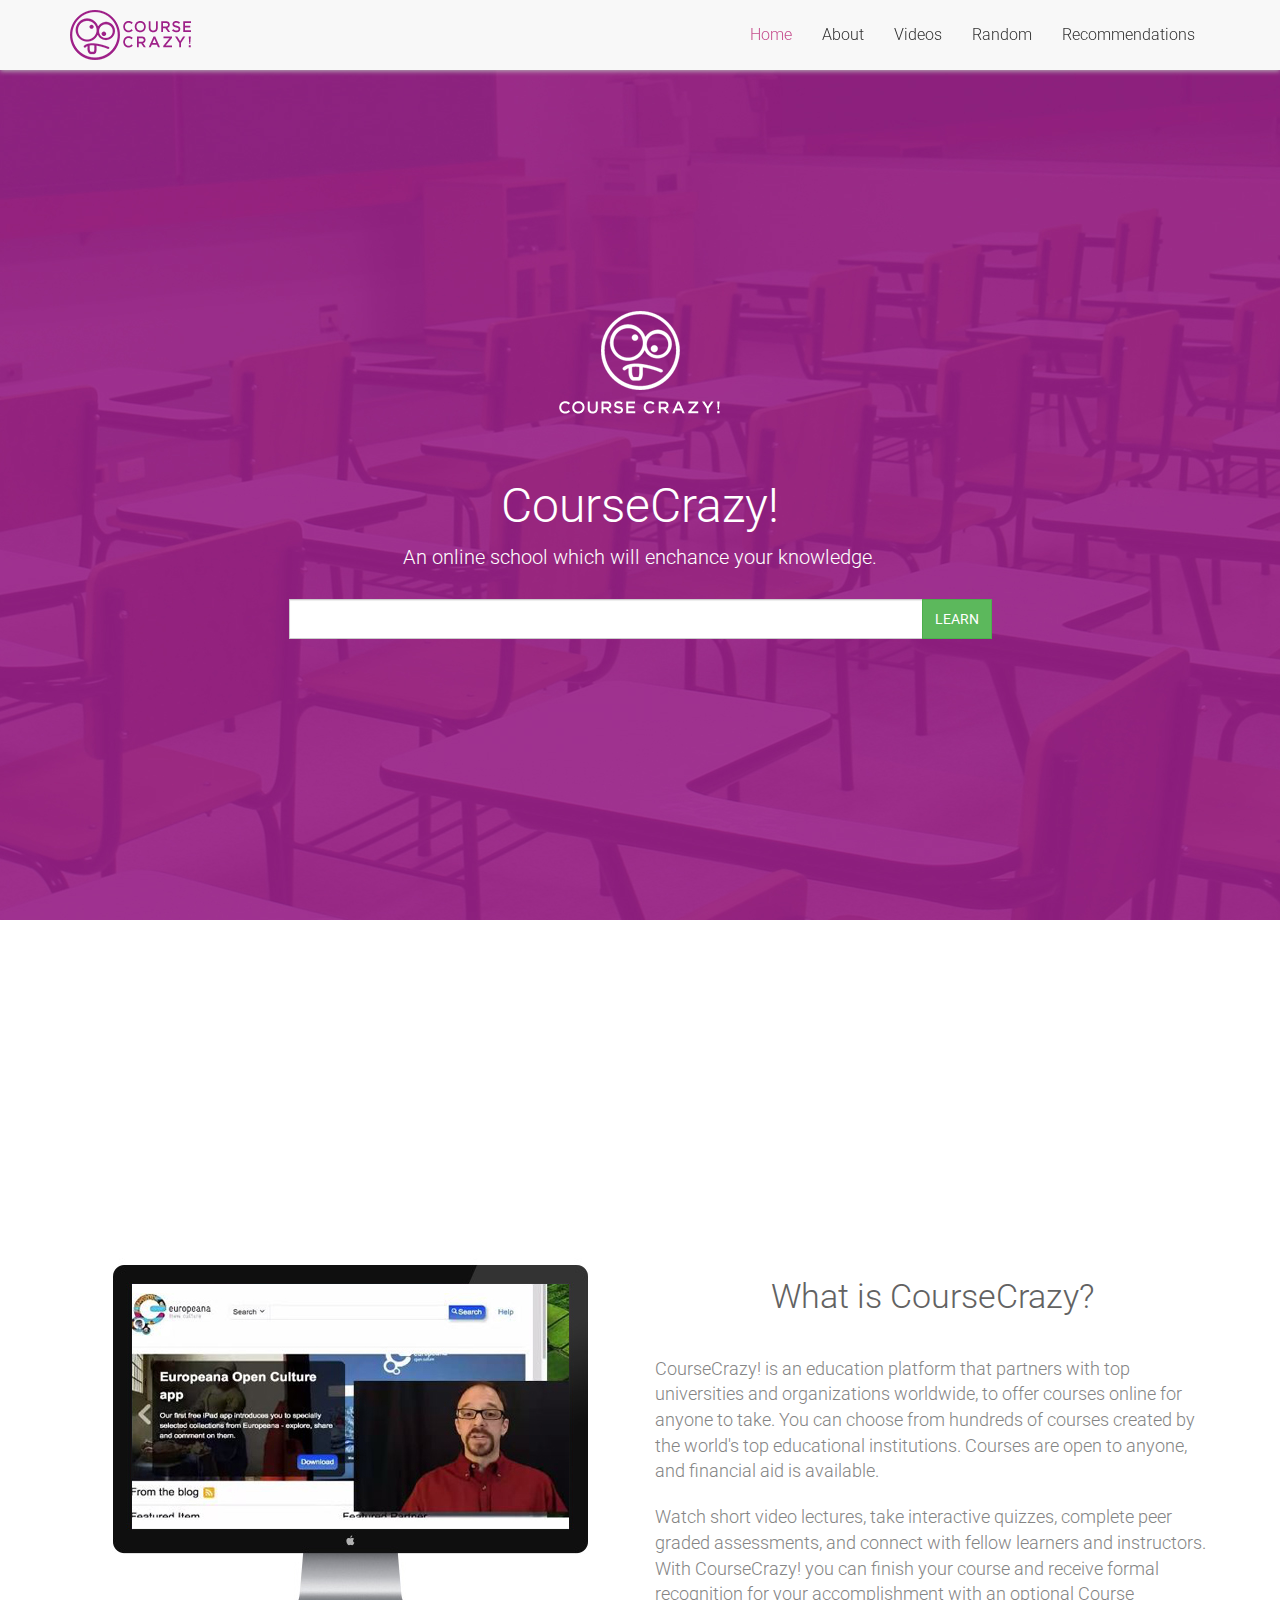
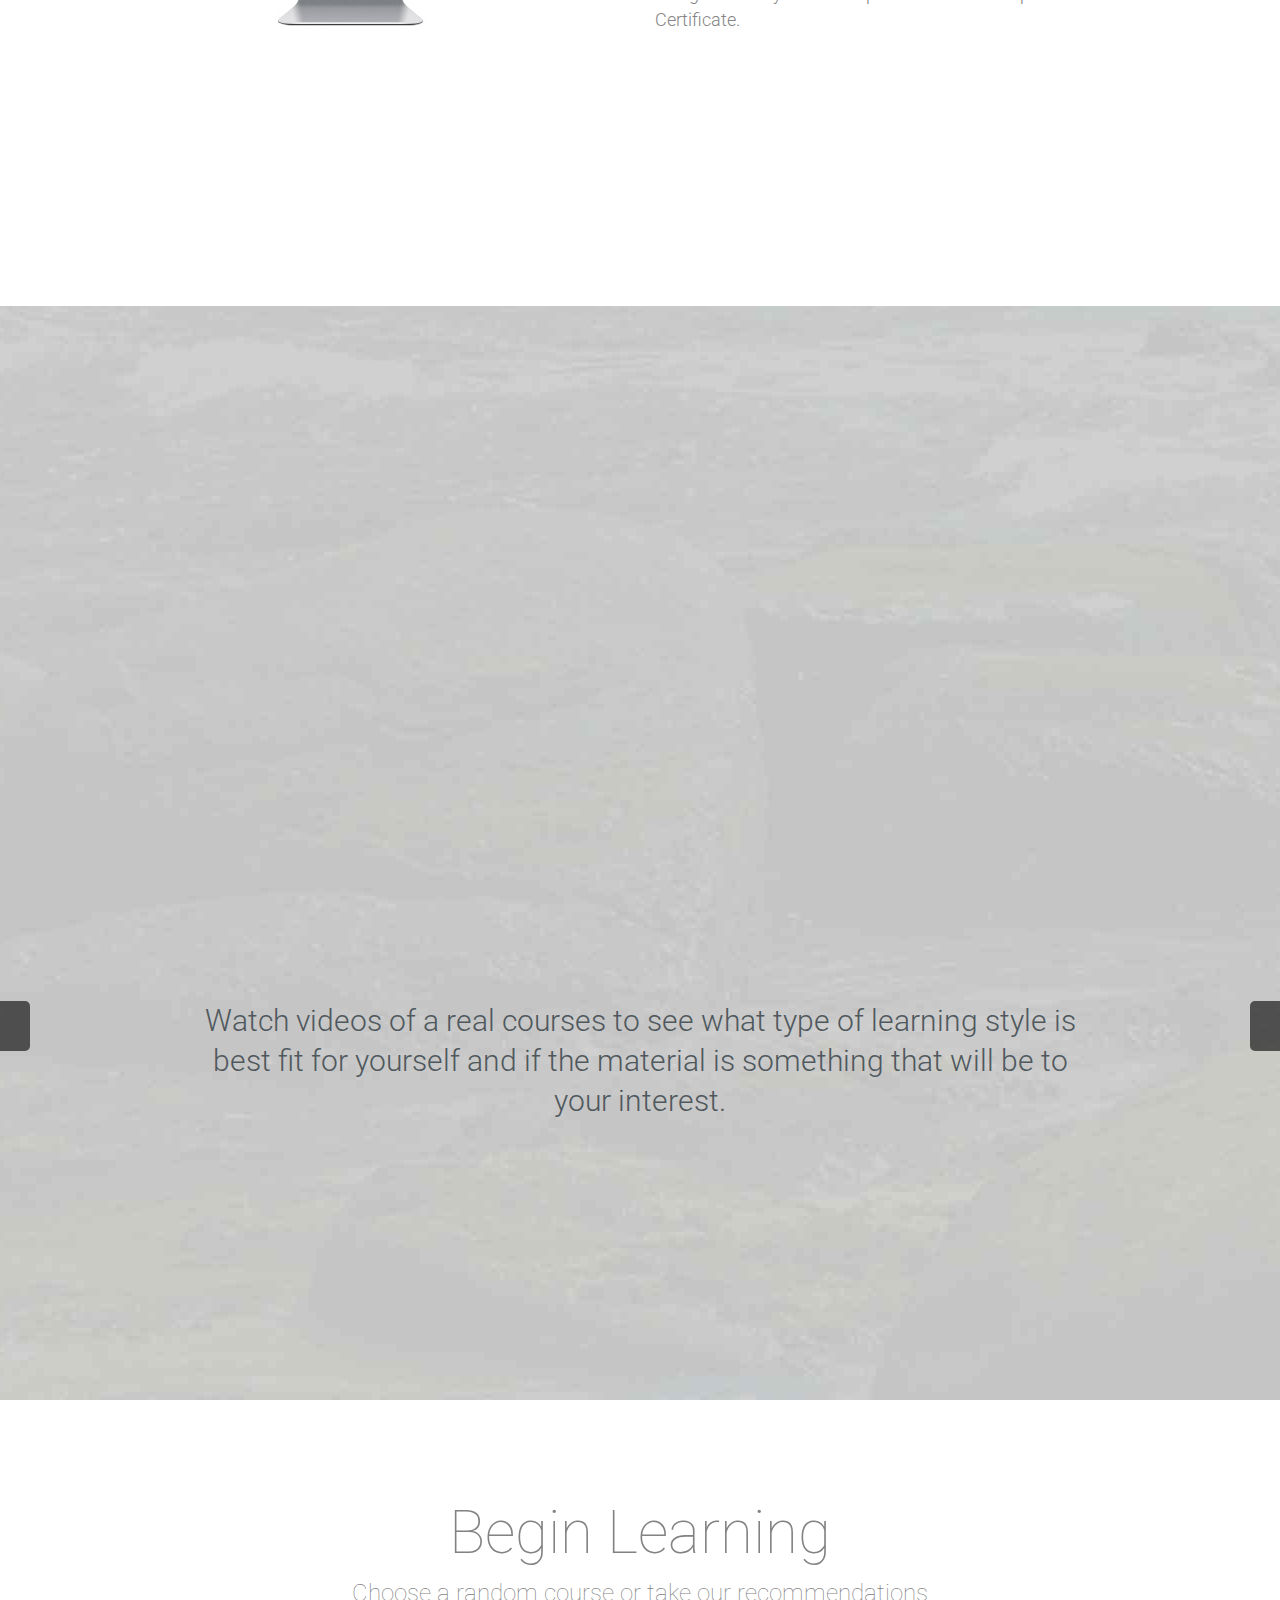
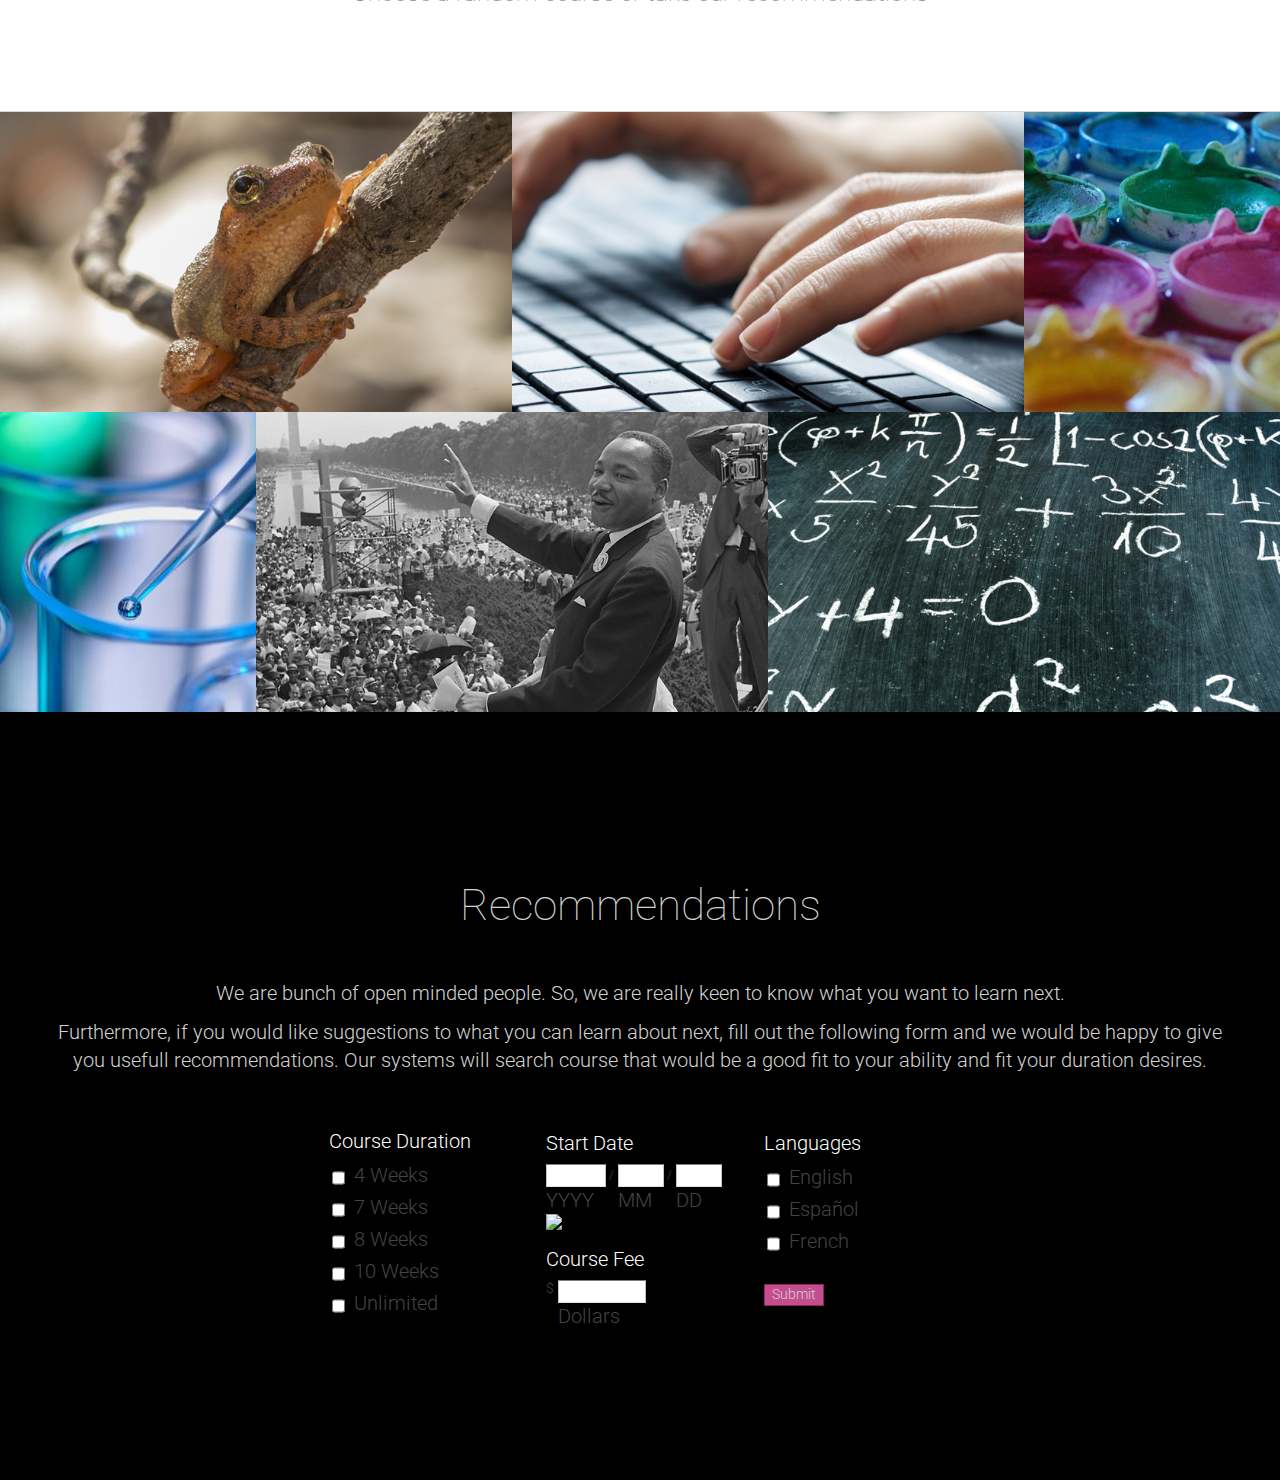
==== commit 25d84384: "Formatting recommendations by making columns" ====
--- a/index.html
+++ b/index.html
@@ -294,18 +294,14 @@
       <h3 id="contact-us-header">Recommendations</h3>
     </div>
     <div class="row">
-      <div class="col-md-5 contact-description">
+      <div class="contact-description">
         <p>We are bunch of open minded people. So, we are really keen to know what you want to learn next.</p>
         <p>Furthermore, if you would like suggestions to what you can learn about next, fill out the following form and we would be happy to give you usefull recommendations. Our systems will search course that would be a good fit to your ability and fit your duration desires.</p>
-        <p><strong>Art<br>
-          Science<br>
-          History<br>
-          Technology<br>
-          Math<br>
-          </strong></p></div>
-        <div class="col-md-offset-1 col-md-6">
+      </div>
+        
           <div id="form_container">
-            <form id="contact-form" class="appnitro"  method="post" action="">
+            <form id="contact-form-new"  method="post" action="">
+              <article>
               <ul >
                 <li id="li_3" >
                   <label class="description" for="element_3">Course Duration </label>
@@ -324,38 +320,36 @@
                 <li id="li_1" >
                   <label class="description" for="element_1">Start Date </label>
                   <span>
-                  <input id="element_1_1" name="element_1_1" class="element text" size="2" maxlength="2" value="" type="text">
+                  <input id="element_1_3" name="element_1_3" class="element text" size="6" maxlength="4" value="" type="text">
+                  /
+                  <label for="element_1_3">YYYY</label>
+                  </span><span>
+                  <input id="element_1_1" name="element_1_1" class="element text" size="4" maxlength="2" value="" type="text">
                   /
                   <label for="element_1_1">MM</label>
                   </span> <span>
-                  <input id="element_1_2" name="element_1_2" class="element text" size="2" maxlength="2" value="" type="text">
-                  /
+                  <input id="element_1_2" name="element_1_2" class="element text" size="4" maxlength="2" value="" type="text">
+                  
                   <label for="element_1_2">DD</label>
-                  </span> <span>
-                  <input id="element_1_3" name="element_1_3" class="element text" size="4" maxlength="4" value="" type="text">
-                  <label for="element_1_3">YYYY</label>
-                  </span> <span id="calendar_1"> <img id="cal_img_1" class="datepicker" src="calendar.gif" alt="Pick a date."> </span> 
+                  </span><span id="calendar_1"> <img id="cal_img_1" class="datepicker" src="img/calendar.gif" alt="Pick a date."> </span> 
                   <script type="text/javascript">
-			Calendar.setup({
-			inputField	 : "element_1_3",
-			baseField    : "element_1",
-			displayArea  : "calendar_1",
-			button		 : "cal_img_1",
-			ifFormat	 : "%B %e, %Y",
-			onSelect	 : selectDate
-			});
-		</script> 
+      Calendar.setup({
+      inputField   : "element_1_3",
+      baseField    : "element_1",
+      displayArea  : "calendar_1",
+      button     : "cal_img_1",
+      ifFormat   : "%B %e, %Y",
+      onSelect   : selectDate
+      });
+    </script> 
                 </li>
                 <li id="li_2" >
                   <label class="description" for="element_2">Course Fee </label>
                   <span class="symbol">$</span> <span>
                   <input id="element_2_1" name="element_2_1" class="element text currency" size="10" value="" type="text" />
-                  .
+                  
                   <label for="element_2_1">Dollars</label>
-                  </span> <span>
-                  <input id="element_2_2" name="element_2_2" class="element text" size="2" maxlength="2" value="" type="text" />
-                  <label for="element_2_2">Cents</label>
-                  </span> </li>
+                  </span>  </li>
                 <li id="li_4" >
                   <label class="description" for="element_4">Languages </label>
                   <span>
@@ -371,9 +365,9 @@
                   <input id="saveForm" class="button_text" type="submit" name="submit" value="Submit" />
                 </li>
               </ul>
-            </form>
-          
-        </div>
+            </article>
+            </form>      
+        
       </div>
     </div>
   </div>
--- a/css/main.css
+++ b/css/main.css
@@ -376,6 +376,11 @@
 	/*padding-top: 200px;*/
 }
 
+article {
+  -webkit-columns: 3 200px;
+     -moz-columns: 3 200px;
+          columns: 3 200px;
+}
 
 
 
--- a/calendar/view.css
+++ b/calendar/view.css
@@ -5,6 +5,7 @@
 	margin:0 auto;
 	text-align:left;
 	width:640px;
+	margin-top: 4%;
 }
 
 #top
